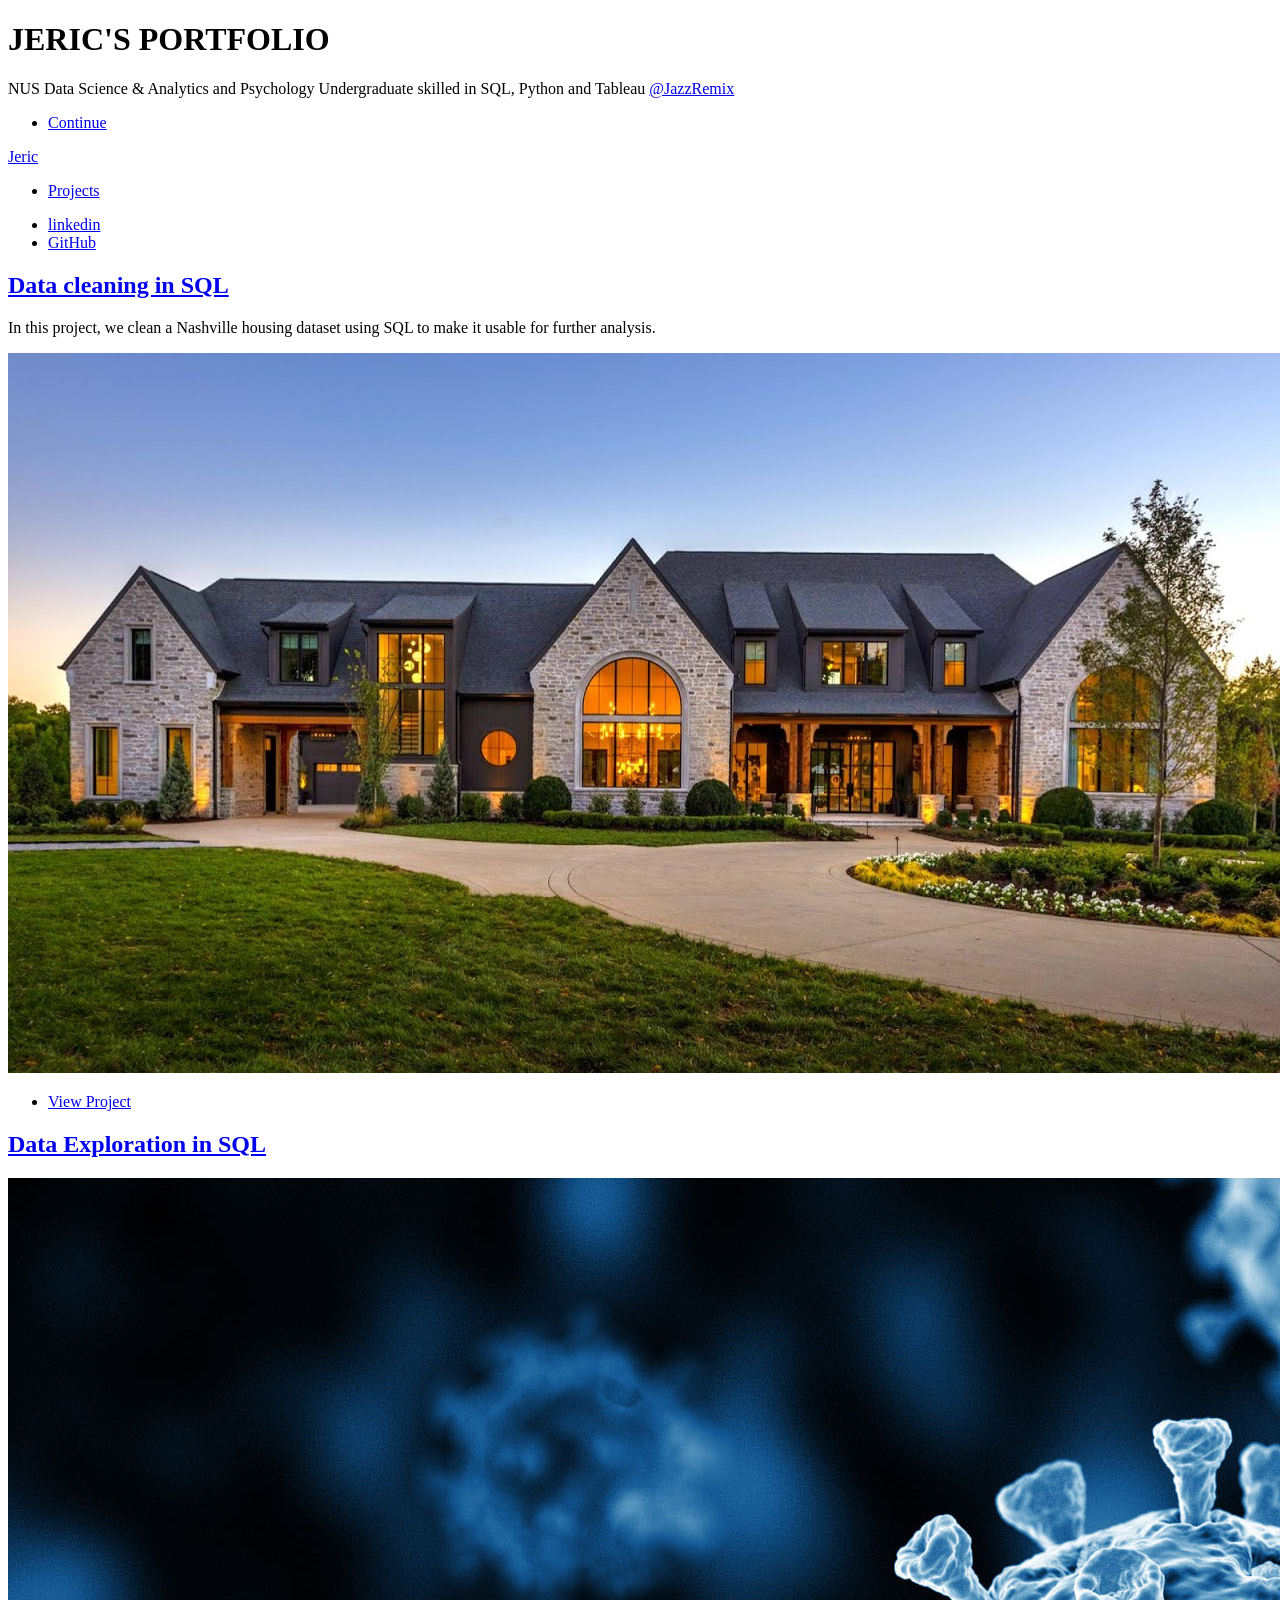
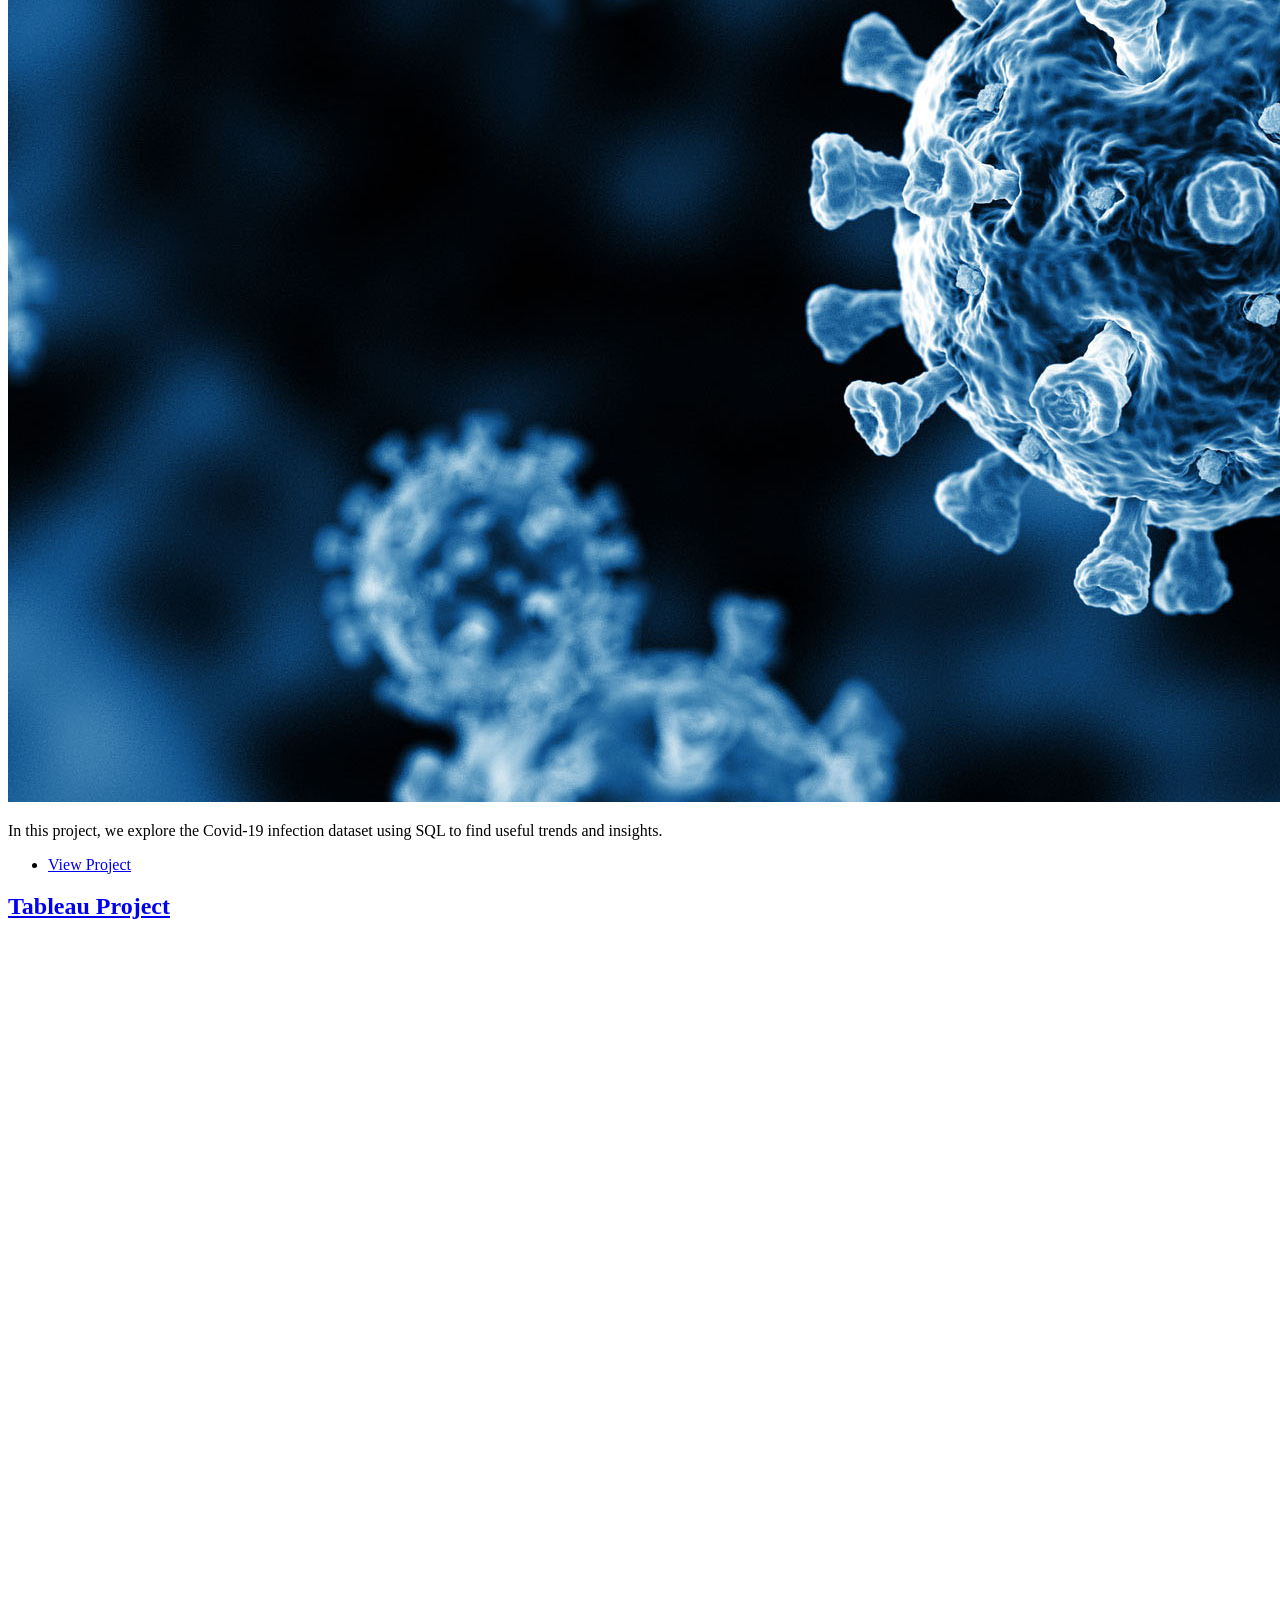
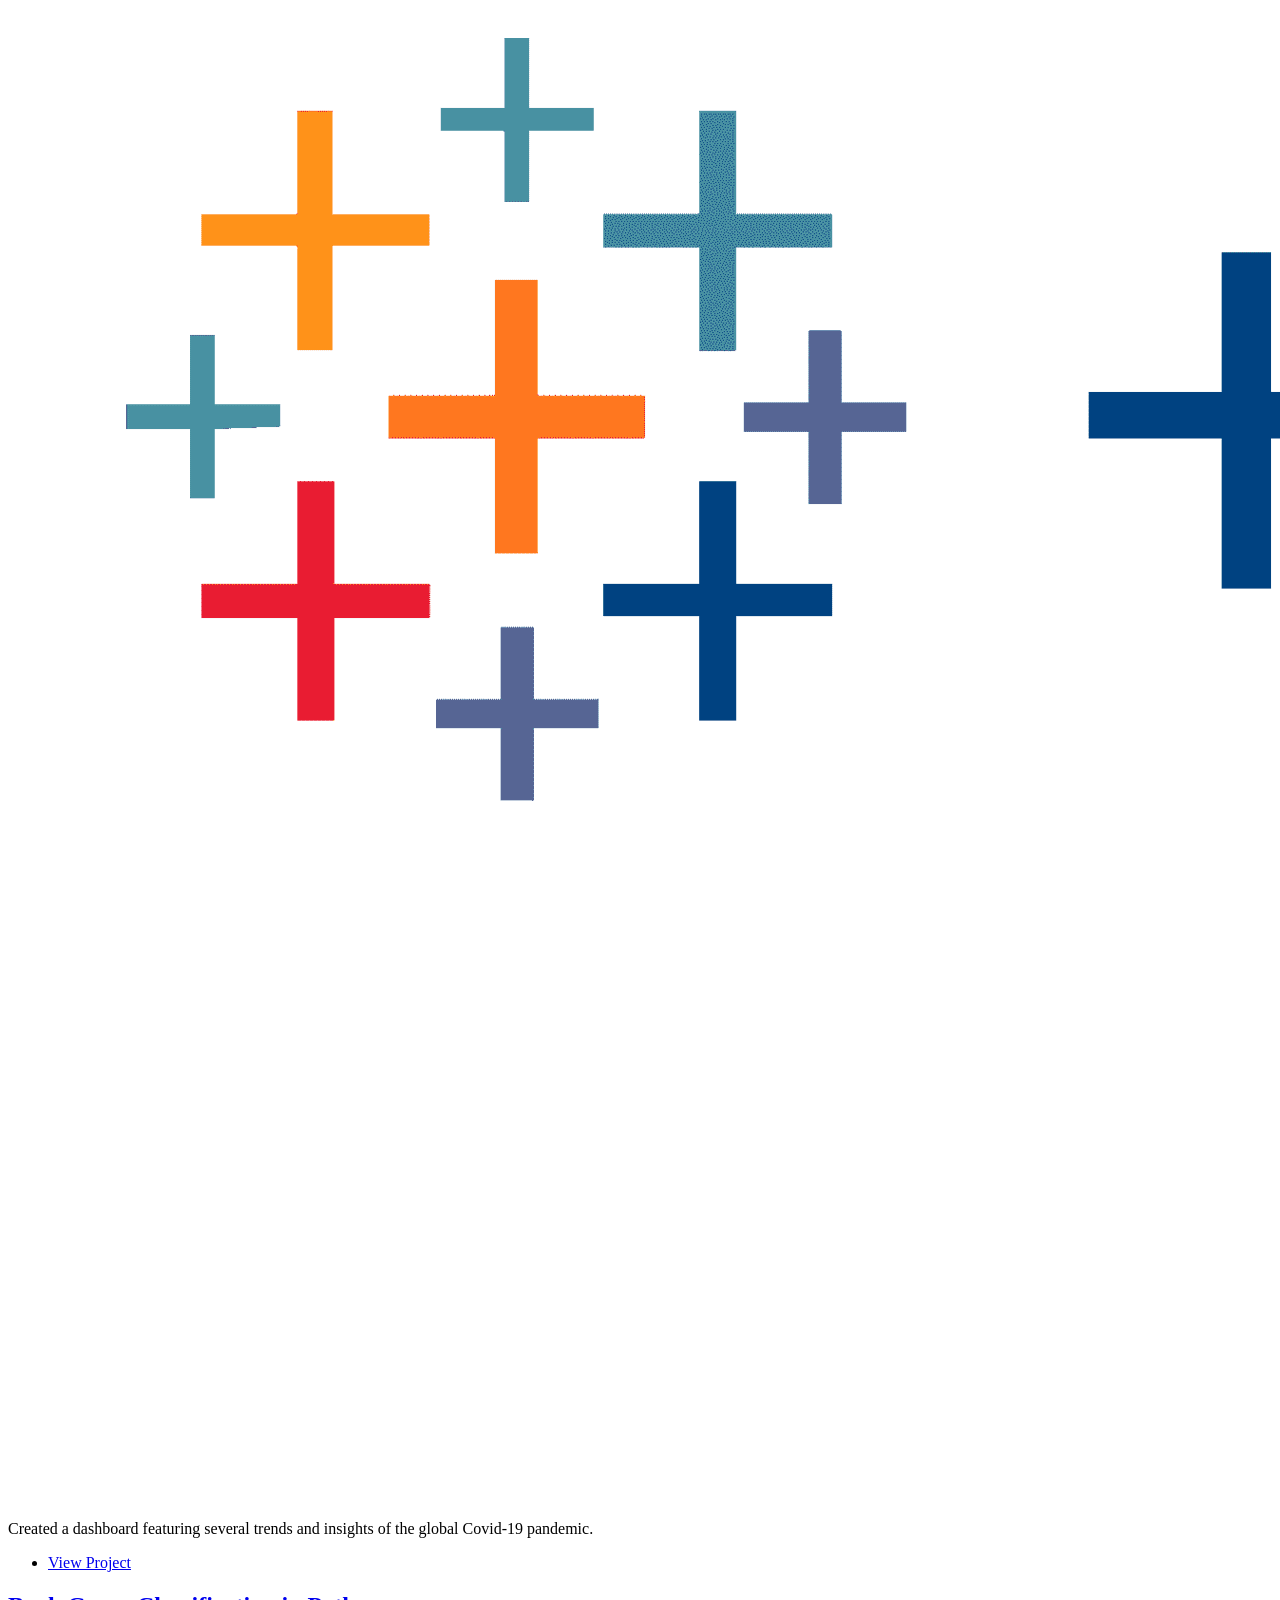
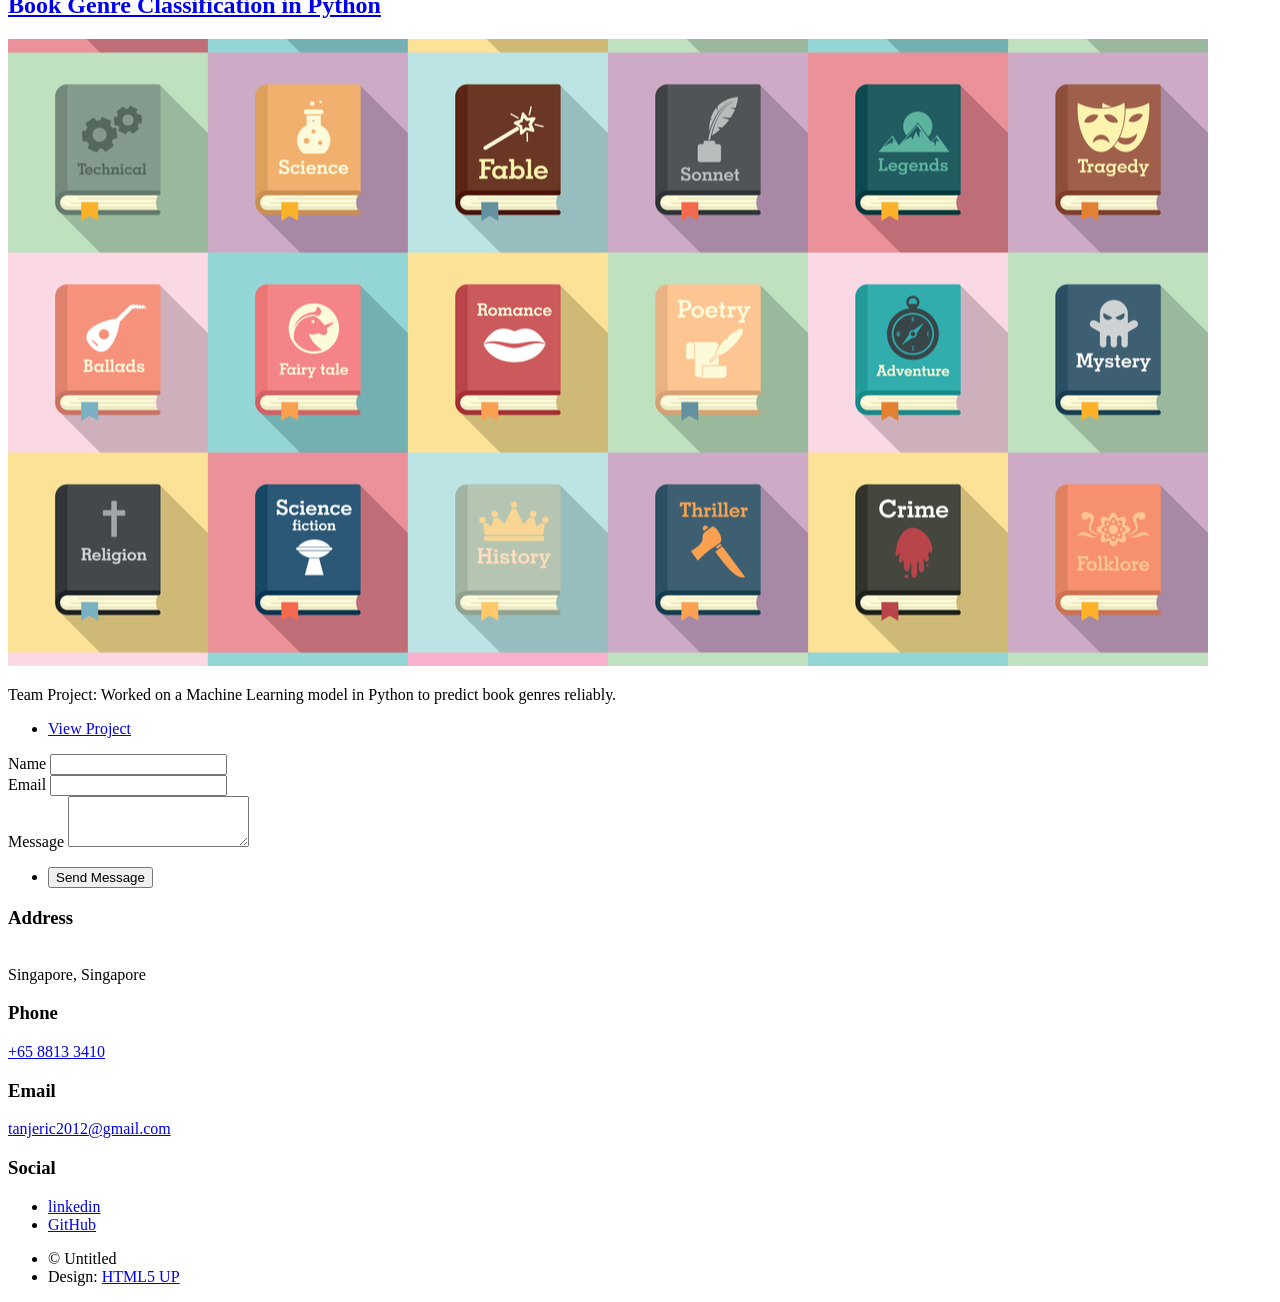
==== index.html @ c3a5e0f1 "Add files via upload" ====
<!DOCTYPE HTML>
<!--
	Massively by HTML5 UP
	html5up.net | @ajlkn
	Free for personal and commercial use under the CCA 3.0 license (html5up.net/license)
-->
<html>
	<head>
		<title>Jeric's Portfolio</title>
		<meta charset="utf-8" />
		<meta name="viewport" content="width=device-width, initial-scale=1, user-scalable=no" />
		<link rel="stylesheet" href="assets/css/main.css" />
		<noscript><link rel="stylesheet" href="assets/css/noscript.css" /></noscript>
	</head>
	<body class="is-preload">

		<!-- Wrapper -->
			<div id="wrapper" class="fade-in">

				<!-- Intro -->
					<div id="intro">
						<h1>JERIC'S PORTFOLIO<br />
						</h1>
						<p>NUS Data Science & Analytics and Psychology Undergraduate skilled in SQL, Python and Tableau
						<a href="https://github.com/JazzRemix" target="_blank">@JazzRemix</a>	
						</p>
						<ul class="actions">
							<li><a href="#header" class="button icon solid solo fa-arrow-down scrolly">Continue</a></li>
						</ul>
					</div>

				<!-- Header -->
					<header id="header">
						<a href="index.html" class="logo">Jeric</a>
					</header>

				<!-- Nav -->
					<nav id="nav">
						<ul class="links">
							<li class="active"><a href="index.html">Projects</a></li>
							
						</ul>
						<ul class="icons">
							<li><a href="https://www.linkedin.com/in/je-ric-tan-8a2b65351/" class="icon brands alt fa-linkedin" target="_blank"><span class="label">linkedin</span></a></li>
							<li><a href="https://github.com/JazzRemix" class="icon brands alt fa-github" target="_blank"><span class="label">GitHub</span></a></li>
						</ul>
					</nav>

				<!-- Main -->
					<div id="main">

						<!-- Featured Post -->
							<article class="post featured">
								<header class="major">
									<h2><a href="https://github.com/JazzRemix/Nashville-Housing-SQL/blob/main/NashvilleHousingSQL.sql" target="_blank">Data cleaning in SQL<br />
									</a></h2>
									<p>In this project, we clean a Nashville housing dataset using SQL to make it usable for further analysis.</p>
								</header>
								<a href="https://github.com/JazzRemix/Nashville-Housing-SQL/blob/main/NashvilleHousingSQL.sql" class="image main" target="_blank"><img src="images/housing.jpg" alt="" /></a>
								<ul class="actions special">
									<li><a href="https://github.com/JazzRemix/Nashville-Housing-SQL/blob/main/NashvilleHousingSQL.sql" class="button large" target="_blank">View Project</a></li>
								</ul>
							</article>

						<!-- Posts -->
							<section class="posts">
								<article>
									<header>
										<h2><a href="https://github.com/JazzRemix/Covid-SQL-Project/blob/main/CovidSQL.sql" target="_blank">Data Exploration in SQL<br />
										</a></h2>
									</header>
									<a href="https://github.com/JazzRemix/Covid-SQL-Project/blob/main/CovidSQL.sql" class="image fit" target="_blank"><img src="images/covid.jpeg" alt="" /></a>
									<p>In this project, we explore the Covid-19 infection dataset using SQL to find useful trends and insights.</p>
									<ul class="actions special">
										<li><a href="https://github.com/JazzRemix/Covid-SQL-Project/blob/main/CovidSQL.sql" class="button" target="_blank">View Project</a></li>
									</ul>
								</article>
								<article>
									<header>
										<h2><a href="https://public.tableau.com/app/profile/jeric.tan/viz/CovidDashboard_17657101983980/Dashboard1?publish=yes" target="_blank">Tableau Project<br />
										</a></h2>
									</header>
									<a href="https://public.tableau.com/app/profile/jeric.tan/viz/CovidDashboard_17657101983980/Dashboard1?publish=yes" class="image fit" target="_blank"><img src="images/tableau.png" alt="" /></a>
									<p>Created a dashboard featuring several trends and insights of the global Covid-19 pandemic.</p>
									<ul class="actions special">
										<li><a href="https://public.tableau.com/app/profile/jeric.tan/viz/CovidDashboard_17657101983980/Dashboard1?publish=yes" class="button" target="_blank">View Project</a></li>
									</ul>
								</article>
								<article>
									<header>
										<h2><a href="https://github.com/JazzRemix/Book-Genre-Classification" target="_blank">Book Genre Classification in Python<br />
										</a></h2>
									</header>
									<a href="https://github.com/JazzRemix/Book-Genre-Classification" class="image fit" target="_blank"><img src="images/book genres.png" alt="" /></a>
									<p>Team Project: Worked on a Machine Learning model in Python to predict book genres reliably.</p>
									<ul class="actions special">
										<li><a href="https://github.com/JazzRemix/Book-Genre-Classification" class="button" target="_blank">View Project</a></li>
									</ul>
								</article>

					</div>

				<!-- Footer -->
					<footer id="footer">
						<section>
							<form method="post" action="#">
								<div class="fields">
									<div class="field">
										<label for="name">Name</label>
										<input type="text" name="name" id="name" />
									</div>
									<div class="field">
										<label for="email">Email</label>
										<input type="text" name="email" id="email" />
									</div>
									<div class="field">
										<label for="message">Message</label>
										<textarea name="message" id="message" rows="3"></textarea>
									</div>
								</div>
								<ul class="actions">
									<li><input type="submit" value="Send Message" /></li>
								</ul>
							</form>
						</section>
						<section class="split contact">
							<section class="alt">
								<h3>Address</h3>
								<p><br />
								Singapore, Singapore</p>
							</section>
							<section>
								<h3>Phone</h3>
								<p><a href="#">+65 8813 3410</a></p>
							</section>
							<section>
								<h3>Email</h3>
								<p><a href="#">tanjeric2012@gmail.com</a></p>
							</section>
							<section>
								<h3>Social</h3>
								<ul class="icons alt">
									<li><a href="https://www.linkedin.com/in/je-ric-tan-8a2b65351/" class="icon brands alt fa-linkedin" target="_blank"><span class="label">linkedin</span></a></li>
									<li><a href="https://github.com/JazzRemix" class="icon brands alt fa-github" target="_blank"><span class="label">GitHub</span></a></li>
								</ul>
							</section>
						</section>
					</footer>

				<!-- Copyright -->
					<div id="copyright">
						<ul><li>&copy; Untitled</li><li>Design: <a href="https://html5up.net">HTML5 UP</a></li></ul>
					</div>

			</div>

		<!-- Scripts -->
			<script src="assets/js/jquery.min.js"></script>
			<script src="assets/js/jquery.scrollex.min.js"></script>
			<script src="assets/js/jquery.scrolly.min.js"></script>
			<script src="assets/js/browser.min.js"></script>
			<script src="assets/js/breakpoints.min.js"></script>
			<script src="assets/js/util.js"></script>
			<script src="assets/js/main.js"></script>

	</body>
</html>
---- assets/css/main.css ----
@import url(fontawesome-all.min.css);
@import url("https://fonts.googleapis.com/css?family=Merriweather:300,700,300italic,700italic|Source+Sans+Pro:900");

/*
	Massively by HTML5 UP
	html5up.net | @ajlkn
	Free for personal and commercial use under the CCA 3.0 license (html5up.net/license)
*/

html, body, div, span, applet, object,
iframe, h1, h2, h3, h4, h5, h6, p, blockquote,
pre, a, abbr, acronym, address, big, cite,
code, del, dfn, em, img, ins, kbd, q, s, samp,
small, strike, strong, sub, sup, tt, var, b,
u, i, center, dl, dt, dd, ol, ul, li, fieldset,
form, label, legend, table, caption, tbody,
tfoot, thead, tr, th, td, article, aside,
canvas, details, embed, figure, figcaption,
footer, header, hgroup, menu, nav, output, ruby,
section, summary, time, mark, audio, video {
	margin: 0;
	padding: 0;
	border: 0;
	font-size: 100%;
	font: inherit;
	vertical-align: baseline;}

article, aside, details, figcaption, figure,
footer, header, hgroup, menu, nav, section {
	display: block;}

body {
	line-height: 1;
}

ol, ul {
	list-style: none;
}

blockquote, q {
	quotes: none;
}

	blockquote:before, blockquote:after, q:before, q:after {
		content: '';
		content: none;
	}

table {
	border-collapse: collapse;
	border-spacing: 0;
}

body {
	-webkit-text-size-adjust: none;
}

mark {
	background-color: transparent;
	color: inherit;
}

input::-moz-focus-inner {
	border: 0;
	padding: 0;
}

input, select, textarea {
	-moz-appearance: none;
	-webkit-appearance: none;
	-ms-appearance: none;
	appearance: none;
}

/* Basic */

	@-ms-viewport {
		width: device-width;
	}

	body {
		-ms-overflow-style: scrollbar;
	}

	@media screen and (max-width: 480px) {

		html, body {
			min-width: 320px;
		}

	}

	html {
		box-sizing: border-box;
	}

	*, *:before, *:after {
		box-sizing: inherit;
	}

	body {
		background-color: #1e252d;
	}

		body.is-preload *, body.is-preload *:before, body.is-preload *:after {
			-moz-animation: none !important;
			-webkit-animation: none !important;
			-ms-animation: none !important;
			animation: none !important;
			-moz-transition: none !important;
			-webkit-transition: none !important;
			-ms-transition: none !important;
			transition: none !important;
		}

/* Type */

	html {
		font-size: 16pt;
	}

		@media screen and (max-width: 1680px) {

			html {
				font-size: 12pt;
			}

		}

		@media screen and (max-width: 1280px) {

			html {
				font-size: 11pt;
			}

		}

		@media screen and (max-width: 360px) {

			html {
				font-size: 10pt;
			}

		}

	body {
		color: #212931;
	}

	body, input, select, textarea {
		font-family: "Merriweather", Georgia, serif;
		font-weight: 300;
		font-size: 1rem;
		line-height: 2.375;
	}

	a {
		-moz-transition: color 0.2s ease-in-out, background-color 0.2s ease-in-out, border-color 0.2s ease-in-out, box-shadow 0.2s ease-in-out;
		-webkit-transition: color 0.2s ease-in-out, background-color 0.2s ease-in-out, border-color 0.2s ease-in-out, box-shadow 0.2s ease-in-out;
		-ms-transition: color 0.2s ease-in-out, background-color 0.2s ease-in-out, border-color 0.2s ease-in-out, box-shadow 0.2s ease-in-out;
		transition: color 0.2s ease-in-out, background-color 0.2s ease-in-out, border-color 0.2s ease-in-out, box-shadow 0.2s ease-in-out;
		border-bottom: dotted 1px;
		text-decoration: none;
	}

		a:hover {
			border-bottom-color: transparent;
		}

	strong, b {
		font-weight: 600;
	}

	em, i {
		font-style: italic;
	}

	p {
		text-align: justify;
		margin: 0 0 2rem 0;
	}

	h1, h2, h3, h4, h5, h6 {
		font-family: "Source Sans Pro", Helvetica, sans-serif;
		font-weight: 900;
		line-height: 1.5;
		letter-spacing: 0.075em;
		text-transform: uppercase;
		margin: 0 0 1rem 0;
	}

		h1 a, h2 a, h3 a, h4 a, h5 a, h6 a {
			border-bottom: 0;
			color: inherit;
			text-decoration: none;
		}

	h1 {
		font-size: 4rem;
		line-height: 1.1;
		margin: 0 0 2rem 0;
	}

	h2 {
		font-size: 1.75rem;
		line-height: 1.3;
		margin: 0 0 1.5rem 0;
	}

	h3 {
		font-size: 1.25rem;
		margin: 0 0 1.5rem 0;
	}

	h4 {
		font-size: 1rem;
	}

	h5 {
		font-size: 0.9rem;
	}

	h6 {
		font-size: 0.8rem;
	}

	sub {
		font-size: 0.8rem;
		position: relative;
		top: 0.5rem;
	}

	sup {
		font-size: 0.8rem;
		position: relative;
		top: -0.5rem;
	}

	blockquote {
		border-left: solid 4px;
		font-style: italic;
		margin: 0 0 2rem 0;
		padding: 0.5rem 0 0.5rem 2rem;
	}

	code {
		border: solid 2px;
		font-family: "Courier New", monospace;
		font-size: 0.9rem;
		margin: 0 0.25rem;
		padding: 0.25rem 0.65rem;
	}

	pre {
		-webkit-overflow-scrolling: touch;
		font-family: "Courier New", monospace;
		font-size: 0.9rem;
		margin: 0 0 2rem 0;
	}

		pre code {
			display: block;
			line-height: 1.75;
			padding: 1rem 1.5rem;
			overflow-x: auto;
		}

	hr {
		border: 0;
		border-bottom: solid 2px;
		margin: 3rem 0;
	}

		hr.major {
			margin: 5rem 0;
		}

	.align-left {
		text-align: left;
	}

	.align-center {
		text-align: center;
	}

	.align-right {
		text-align: right;
	}

	input, select, textarea {
		color: #212931;
	}

	a {
		color: #212931;
		border-bottom-color: rgba(33, 41, 49, 0.5);
	}

		a:hover {
			border-bottom-color: transparent;
			color: #18bfef !important;
		}

	strong, b {
		color: #212931;
	}

	h1, h2, h3, h4, h5, h6 {
		color: #212931;
	}

	blockquote {
		border-left-color: #eeeeee;
	}

	code {
		background: rgba(220, 220, 220, 0.25);
		border-color: #eeeeee;
	}

	hr {
		border-bottom-color: #eeeeee;
	}

/* Row */

	.row {
		display: flex;
		flex-wrap: wrap;
		box-sizing: border-box;
		align-items: stretch;
	}

		.row > * {
			box-sizing: border-box;
		}

		.row.gtr-uniform > * > :last-child {
			margin-bottom: 0;
		}

		.row.aln-left {
			justify-content: flex-start;
		}

		.row.aln-center {
			justify-content: center;
		}

		.row.aln-right {
			justify-content: flex-end;
		}

		.row.aln-top {
			align-items: flex-start;
		}

		.row.aln-middle {
			align-items: center;
		}

		.row.aln-bottom {
			align-items: flex-end;
		}

		.row > .imp {
			order: -1;
		}

		.row > .col-1 {
			width: 8.33333%;
		}

		.row > .off-1 {
			margin-left: 8.33333%;
		}

		.row > .col-2 {
			width: 16.66667%;
		}

		.row > .off-2 {
			margin-left: 16.66667%;
		}

		.row > .col-3 {
			width: 25%;
		}

		.row > .off-3 {
			margin-left: 25%;
		}

		.row > .col-4 {
			width: 33.33333%;
		}

		.row > .off-4 {
			margin-left: 33.33333%;
		}

		.row > .col-5 {
			width: 41.66667%;
		}

		.row > .off-5 {
			margin-left: 41.66667%;
		}

		.row > .col-6 {
			width: 50%;
		}

		.row > .off-6 {
			margin-left: 50%;
		}

		.row > .col-7 {
			width: 58.33333%;
		}

		.row > .off-7 {
			margin-left: 58.33333%;
		}

		.row > .col-8 {
			width: 66.66667%;
		}

		.row > .off-8 {
			margin-left: 66.66667%;
		}

		.row > .col-9 {
			width: 75%;
		}

		.row > .off-9 {
			margin-left: 75%;
		}

		.row > .col-10 {
			width: 83.33333%;
		}

		.row > .off-10 {
			margin-left: 83.33333%;
		}

		.row > .col-11 {
			width: 91.66667%;
		}

		.row > .off-11 {
			margin-left: 91.66667%;
		}

		.row > .col-12 {
			width: 100%;
		}

		.row > .off-12 {
			margin-left: 100%;
		}

		.row.gtr-0 {
			margin-top: 0;
			margin-left: 0rem;
		}

			.row.gtr-0 > * {
				padding: 0 0 0 0rem;
			}

			.row.gtr-0.gtr-uniform {
				margin-top: 0rem;
			}

				.row.gtr-0.gtr-uniform > * {
					padding-top: 0rem;
				}

		.row.gtr-25 {
			margin-top: 0;
			margin-left: -0.375rem;
		}

			.row.gtr-25 > * {
				padding: 0 0 0 0.375rem;
			}

			.row.gtr-25.gtr-uniform {
				margin-top: -0.375rem;
			}

				.row.gtr-25.gtr-uniform > * {
					padding-top: 0.375rem;
				}

		.row.gtr-50 {
			margin-top: 0;
			margin-left: -0.75rem;
		}

			.row.gtr-50 > * {
				padding: 0 0 0 0.75rem;
			}

			.row.gtr-50.gtr-uniform {
				margin-top: -0.75rem;
			}

				.row.gtr-50.gtr-uniform > * {
					padding-top: 0.75rem;
				}

		.row {
			margin-top: 0;
			margin-left: -1.5rem;
		}

			.row > * {
				padding: 0 0 0 1.5rem;
			}

			.row.gtr-uniform {
				margin-top: -1.5rem;
			}

				.row.gtr-uniform > * {
					padding-top: 1.5rem;
				}

		.row.gtr-150 {
			margin-top: 0;
			margin-left: -2.25rem;
		}

			.row.gtr-150 > * {
				padding: 0 0 0 2.25rem;
			}

			.row.gtr-150.gtr-uniform {
				margin-top: -2.25rem;
			}

				.row.gtr-150.gtr-uniform > * {
					padding-top: 2.25rem;
				}

		.row.gtr-200 {
			margin-top: 0;
			margin-left: -3rem;
		}

			.row.gtr-200 > * {
				padding: 0 0 0 3rem;
			}

			.row.gtr-200.gtr-uniform {
				margin-top: -3rem;
			}

				.row.gtr-200.gtr-uniform > * {
					padding-top: 3rem;
				}

		@media screen and (max-width: 1680px) {

			.row {
				display: flex;
				flex-wrap: wrap;
				box-sizing: border-box;
				align-items: stretch;
			}

				.row > * {
					box-sizing: border-box;
				}

				.row.gtr-uniform > * > :last-child {
					margin-bottom: 0;
				}

				.row.aln-left {
					justify-content: flex-start;
				}

				.row.aln-center {
					justify-content: center;
				}

				.row.aln-right {
					justify-content: flex-end;
				}

				.row.aln-top {
					align-items: flex-start;
				}

				.row.aln-middle {
					align-items: center;
				}

				.row.aln-bottom {
					align-items: flex-end;
				}

				.row > .imp-xlarge {
					order: -1;
				}

				.row > .col-1-xlarge {
					width: 8.33333%;
				}

				.row > .off-1-xlarge {
					margin-left: 8.33333%;
				}

				.row > .col-2-xlarge {
					width: 16.66667%;
				}

				.row > .off-2-xlarge {
					margin-left: 16.66667%;
				}

				.row > .col-3-xlarge {
					width: 25%;
				}

				.row > .off-3-xlarge {
					margin-left: 25%;
				}

				.row > .col-4-xlarge {
					width: 33.33333%;
				}

				.row > .off-4-xlarge {
					margin-left: 33.33333%;
				}

				.row > .col-5-xlarge {
					width: 41.66667%;
				}

				.row > .off-5-xlarge {
					margin-left: 41.66667%;
				}

				.row > .col-6-xlarge {
					width: 50%;
				}

				.row > .off-6-xlarge {
					margin-left: 50%;
				}

				.row > .col-7-xlarge {
					width: 58.33333%;
				}

				.row > .off-7-xlarge {
					margin-left: 58.33333%;
				}

				.row > .col-8-xlarge {
					width: 66.66667%;
				}

				.row > .off-8-xlarge {
					margin-left: 66.66667%;
				}

				.row > .col-9-xlarge {
					width: 75%;
				}

				.row > .off-9-xlarge {
					margin-left: 75%;
				}

				.row > .col-10-xlarge {
					width: 83.33333%;
				}

				.row > .off-10-xlarge {
					margin-left: 83.33333%;
				}

				.row > .col-11-xlarge {
					width: 91.66667%;
				}

				.row > .off-11-xlarge {
					margin-left: 91.66667%;
				}

				.row > .col-12-xlarge {
					width: 100%;
				}

				.row > .off-12-xlarge {
					margin-left: 100%;
				}

				.row.gtr-0 {
					margin-top: 0;
					margin-left: 0rem;
				}

					.row.gtr-0 > * {
						padding: 0 0 0 0rem;
					}

					.row.gtr-0.gtr-uniform {
						margin-top: 0rem;
					}

						.row.gtr-0.gtr-uniform > * {
							padding-top: 0rem;
						}

				.row.gtr-25 {
					margin-top: 0;
					margin-left: -0.375rem;
				}

					.row.gtr-25 > * {
						padding: 0 0 0 0.375rem;
					}

					.row.gtr-25.gtr-uniform {
						margin-top: -0.375rem;
					}

						.row.gtr-25.gtr-uniform > * {
							padding-top: 0.375rem;
						}

				.row.gtr-50 {
					margin-top: 0;
					margin-left: -0.75rem;
				}

					.row.gtr-50 > * {
						padding: 0 0 0 0.75rem;
					}

					.row.gtr-50.gtr-uniform {
						margin-top: -0.75rem;
					}

						.row.gtr-50.gtr-uniform > * {
							padding-top: 0.75rem;
						}

				.row {
					margin-top: 0;
					margin-left: -1.5rem;
				}

					.row > * {
						padding: 0 0 0 1.5rem;
					}

					.row.gtr-uniform {
						margin-top: -1.5rem;
					}

						.row.gtr-uniform > * {
							padding-top: 1.5rem;
						}

				.row.gtr-150 {
					margin-top: 0;
					margin-left: -2.25rem;
				}

					.row.gtr-150 > * {
						padding: 0 0 0 2.25rem;
					}

					.row.gtr-150.gtr-uniform {
						margin-top: -2.25rem;
					}

						.row.gtr-150.gtr-uniform > * {
							padding-top: 2.25rem;
						}

				.row.gtr-200 {
					margin-top: 0;
					margin-left: -3rem;
				}

					.row.gtr-200 > * {
						padding: 0 0 0 3rem;
					}

					.row.gtr-200.gtr-uniform {
						margin-top: -3rem;
					}

						.row.gtr-200.gtr-uniform > * {
							padding-top: 3rem;
						}

		}

		@media screen and (max-width: 1280px) {

			.row {
				display: flex;
				flex-wrap: wrap;
				box-sizing: border-box;
				align-items: stretch;
			}

				.row > * {
					box-sizing: border-box;
				}

				.row.gtr-uniform > * > :last-child {
					margin-bottom: 0;
				}

				.row.aln-left {
					justify-content: flex-start;
				}

				.row.aln-center {
					justify-content: center;
				}

				.row.aln-right {
					justify-content: flex-end;
				}

				.row.aln-top {
					align-items: flex-start;
				}

				.row.aln-middle {
					align-items: center;
				}

				.row.aln-bottom {
					align-items: flex-end;
				}

				.row > .imp-large {
					order: -1;
				}

				.row > .col-1-large {
					width: 8.33333%;
				}

				.row > .off-1-large {
					margin-left: 8.33333%;
				}

				.row > .col-2-large {
					width: 16.66667%;
				}

				.row > .off-2-large {
					margin-left: 16.66667%;
				}

				.row > .col-3-large {
					width: 25%;
				}

				.row > .off-3-large {
					margin-left: 25%;
				}

				.row > .col-4-large {
					width: 33.33333%;
				}

				.row > .off-4-large {
					margin-left: 33.33333%;
				}

				.row > .col-5-large {
					width: 41.66667%;
				}

				.row > .off-5-large {
					margin-left: 41.66667%;
				}

				.row > .col-6-large {
					width: 50%;
				}

				.row > .off-6-large {
					margin-left: 50%;
				}

				.row > .col-7-large {
					width: 58.33333%;
				}

				.row > .off-7-large {
					margin-left: 58.33333%;
				}

				.row > .col-8-large {
					width: 66.66667%;
				}

				.row > .off-8-large {
					margin-left: 66.66667%;
				}

				.row > .col-9-large {
					width: 75%;
				}

				.row > .off-9-large {
					margin-left: 75%;
				}

				.row > .col-10-large {
					width: 83.33333%;
				}

				.row > .off-10-large {
					margin-left: 83.33333%;
				}

				.row > .col-11-large {
					width: 91.66667%;
				}

				.row > .off-11-large {
					margin-left: 91.66667%;
				}

				.row > .col-12-large {
					width: 100%;
				}

				.row > .off-12-large {
					margin-left: 100%;
				}

				.row.gtr-0 {
					margin-top: 0;
					margin-left: 0rem;
				}

					.row.gtr-0 > * {
						padding: 0 0 0 0rem;
					}

					.row.gtr-0.gtr-uniform {
						margin-top: 0rem;
					}

						.row.gtr-0.gtr-uniform > * {
							padding-top: 0rem;
						}

				.row.gtr-25 {
					margin-top: 0;
					margin-left: -0.375rem;
				}

					.row.gtr-25 > * {
						padding: 0 0 0 0.375rem;
					}

					.row.gtr-25.gtr-uniform {
						margin-top: -0.375rem;
					}

						.row.gtr-25.gtr-uniform > * {
							padding-top: 0.375rem;
						}

				.row.gtr-50 {
					margin-top: 0;
					margin-left: -0.75rem;
				}

					.row.gtr-50 > * {
						padding: 0 0 0 0.75rem;
					}

					.row.gtr-50.gtr-uniform {
						margin-top: -0.75rem;
					}

						.row.gtr-50.gtr-uniform > * {
							padding-top: 0.75rem;
						}

				.row {
					margin-top: 0;
					margin-left: -1.5rem;
				}

					.row > * {
						padding: 0 0 0 1.5rem;
					}

					.row.gtr-uniform {
						margin-top: -1.5rem;
					}

						.row.gtr-uniform > * {
							padding-top: 1.5rem;
						}

				.row.gtr-150 {
					margin-top: 0;
					margin-left: -2.25rem;
				}

					.row.gtr-150 > * {
						padding: 0 0 0 2.25rem;
					}

					.row.gtr-150.gtr-uniform {
						margin-top: -2.25rem;
					}

						.row.gtr-150.gtr-uniform > * {
							padding-top: 2.25rem;
						}

				.row.gtr-200 {
					margin-top: 0;
					margin-left: -3rem;
				}

					.row.gtr-200 > * {
						padding: 0 0 0 3rem;
					}

					.row.gtr-200.gtr-uniform {
						margin-top: -3rem;
					}

						.row.gtr-200.gtr-uniform > * {
							padding-top: 3rem;
						}

		}

		@media screen and (max-width: 980px) {

			.row {
				display: flex;
				flex-wrap: wrap;
				box-sizing: border-box;
				align-items: stretch;
			}

				.row > * {
					box-sizing: border-box;
				}

				.row.gtr-uniform > * > :last-child {
					margin-bottom: 0;
				}

				.row.aln-left {
					justify-content: flex-start;
				}

				.row.aln-center {
					justify-content: center;
				}

				.row.aln-right {
					justify-content: flex-end;
				}

				.row.aln-top {
					align-items: flex-start;
				}

				.row.aln-middle {
					align-items: center;
				}

				.row.aln-bottom {
					align-items: flex-end;
				}

				.row > .imp-medium {
					order: -1;
				}

				.row > .col-1-medium {
					width: 8.33333%;
				}

				.row > .off-1-medium {
					margin-left: 8.33333%;
				}

				.row > .col-2-medium {
					width: 16.66667%;
				}

				.row > .off-2-medium {
					margin-left: 16.66667%;
				}

				.row > .col-3-medium {
					width: 25%;
				}

				.row > .off-3-medium {
					margin-left: 25%;
				}

				.row > .col-4-medium {
					width: 33.33333%;
				}

				.row > .off-4-medium {
					margin-left: 33.33333%;
				}

				.row > .col-5-medium {
					width: 41.66667%;
				}

				.row > .off-5-medium {
					margin-left: 41.66667%;
				}

				.row > .col-6-medium {
					width: 50%;
				}

				.row > .off-6-medium {
					margin-left: 50%;
				}

				.row > .col-7-medium {
					width: 58.33333%;
				}

				.row > .off-7-medium {
					margin-left: 58.33333%;
				}

				.row > .col-8-medium {
					width: 66.66667%;
				}

				.row > .off-8-medium {
					margin-left: 66.66667%;
				}

				.row > .col-9-medium {
					width: 75%;
				}

				.row > .off-9-medium {
					margin-left: 75%;
				}

				.row > .col-10-medium {
					width: 83.33333%;
				}

				.row > .off-10-medium {
					margin-left: 83.33333%;
				}

				.row > .col-11-medium {
					width: 91.66667%;
				}

				.row > .off-11-medium {
					margin-left: 91.66667%;
				}

				.row > .col-12-medium {
					width: 100%;
				}

				.row > .off-12-medium {
					margin-left: 100%;
				}

				.row.gtr-0 {
					margin-top: 0;
					margin-left: 0rem;
				}

					.row.gtr-0 > * {
						padding: 0 0 0 0rem;
					}

					.row.gtr-0.gtr-uniform {
						margin-top: 0rem;
					}

						.row.gtr-0.gtr-uniform > * {
							padding-top: 0rem;
						}

				.row.gtr-25 {
					margin-top: 0;
					margin-left: -0.375rem;
				}

					.row.gtr-25 > * {
						padding: 0 0 0 0.375rem;
					}

					.row.gtr-25.gtr-uniform {
						margin-top: -0.375rem;
					}

						.row.gtr-25.gtr-uniform > * {
							padding-top: 0.375rem;
						}

				.row.gtr-50 {
					margin-top: 0;
					margin-left: -0.75rem;
				}

					.row.gtr-50 > * {
						padding: 0 0 0 0.75rem;
					}

					.row.gtr-50.gtr-uniform {
						margin-top: -0.75rem;
					}

						.row.gtr-50.gtr-uniform > * {
							padding-top: 0.75rem;
						}

				.row {
					margin-top: 0;
					margin-left: -1.5rem;
				}

					.row > * {
						padding: 0 0 0 1.5rem;
					}

					.row.gtr-uniform {
						margin-top: -1.5rem;
					}

						.row.gtr-uniform > * {
							padding-top: 1.5rem;
						}

				.row.gtr-150 {
					margin-top: 0;
					margin-left: -2.25rem;
				}

					.row.gtr-150 > * {
						padding: 0 0 0 2.25rem;
					}

					.row.gtr-150.gtr-uniform {
						margin-top: -2.25rem;
					}

						.row.gtr-150.gtr-uniform > * {
							padding-top: 2.25rem;
						}

				.row.gtr-200 {
					margin-top: 0;
					margin-left: -3rem;
				}

					.row.gtr-200 > * {
						padding: 0 0 0 3rem;
					}

					.row.gtr-200.gtr-uniform {
						margin-top: -3rem;
					}

						.row.gtr-200.gtr-uniform > * {
							padding-top: 3rem;
						}

		}

		@media screen and (max-width: 736px) {

			.row {
				display: flex;
				flex-wrap: wrap;
				box-sizing: border-box;
				align-items: stretch;
			}

				.row > * {
					box-sizing: border-box;
				}

				.row.gtr-uniform > * > :last-child {
					margin-bottom: 0;
				}

				.row.aln-left {
					justify-content: flex-start;
				}

				.row.aln-center {
					justify-content: center;
				}

				.row.aln-right {
					justify-content: flex-end;
				}

				.row.aln-top {
					align-items: flex-start;
				}

				.row.aln-middle {
					align-items: center;
				}

				.row.aln-bottom {
					align-items: flex-end;
				}

				.row > .imp-small {
					order: -1;
				}

				.row > .col-1-small {
					width: 8.33333%;
				}

				.row > .off-1-small {
					margin-left: 8.33333%;
				}

				.row > .col-2-small {
					width: 16.66667%;
				}

				.row > .off-2-small {
					margin-left: 16.66667%;
				}

				.row > .col-3-small {
					width: 25%;
				}

				.row > .off-3-small {
					margin-left: 25%;
				}

				.row > .col-4-small {
					width: 33.33333%;
				}

				.row > .off-4-small {
					margin-left: 33.33333%;
				}

				.row > .col-5-small {
					width: 41.66667%;
				}

				.row > .off-5-small {
					margin-left: 41.66667%;
				}

				.row > .col-6-small {
					width: 50%;
				}

				.row > .off-6-small {
					margin-left: 50%;
				}

				.row > .col-7-small {
					width: 58.33333%;
				}

				.row > .off-7-small {
					margin-left: 58.33333%;
				}

				.row > .col-8-small {
					width: 66.66667%;
				}

				.row > .off-8-small {
					margin-left: 66.66667%;
				}

				.row > .col-9-small {
					width: 75%;
				}

				.row > .off-9-small {
					margin-left: 75%;
				}

				.row > .col-10-small {
					width: 83.33333%;
				}

				.row > .off-10-small {
					margin-left: 83.33333%;
				}

				.row > .col-11-small {
					width: 91.66667%;
				}

				.row > .off-11-small {
					margin-left: 91.66667%;
				}

				.row > .col-12-small {
					width: 100%;
				}

				.row > .off-12-small {
					margin-left: 100%;
				}

				.row.gtr-0 {
					margin-top: 0;
					margin-left: 0rem;
				}

					.row.gtr-0 > * {
						padding: 0 0 0 0rem;
					}

					.row.gtr-0.gtr-uniform {
						margin-top: 0rem;
					}

						.row.gtr-0.gtr-uniform > * {
							padding-top: 0rem;
						}

				.row.gtr-25 {
					margin-top: 0;
					margin-left: -0.375rem;
				}

					.row.gtr-25 > * {
						padding: 0 0 0 0.375rem;
					}

					.row.gtr-25.gtr-uniform {
						margin-top: -0.375rem;
					}

						.row.gtr-25.gtr-uniform > * {
							padding-top: 0.375rem;
						}

				.row.gtr-50 {
					margin-top: 0;
					margin-left: -0.75rem;
				}

					.row.gtr-50 > * {
						padding: 0 0 0 0.75rem;
					}

					.row.gtr-50.gtr-uniform {
						margin-top: -0.75rem;
					}

						.row.gtr-50.gtr-uniform > * {
							padding-top: 0.75rem;
						}

				.row {
					margin-top: 0;
					margin-left: -1.5rem;
				}

					.row > * {
						padding: 0 0 0 1.5rem;
					}

					.row.gtr-uniform {
						margin-top: -1.5rem;
					}

						.row.gtr-uniform > * {
							padding-top: 1.5rem;
						}

				.row.gtr-150 {
					margin-top: 0;
					margin-left: -2.25rem;
				}

					.row.gtr-150 > * {
						padding: 0 0 0 2.25rem;
					}

					.row.gtr-150.gtr-uniform {
						margin-top: -2.25rem;
					}

						.row.gtr-150.gtr-uniform > * {
							padding-top: 2.25rem;
						}

				.row.gtr-200 {
					margin-top: 0;
					margin-left: -3rem;
				}

					.row.gtr-200 > * {
						padding: 0 0 0 3rem;
					}

					.row.gtr-200.gtr-uniform {
						margin-top: -3rem;
					}

						.row.gtr-200.gtr-uniform > * {
							padding-top: 3rem;
						}

		}

		@media screen and (max-width: 480px) {

			.row {
				display: flex;
				flex-wrap: wrap;
				box-sizing: border-box;
				align-items: stretch;
			}

				.row > * {
					box-sizing: border-box;
				}

				.row.gtr-uniform > * > :last-child {
					margin-bottom: 0;
				}

				.row.aln-left {
					justify-content: flex-start;
				}

				.row.aln-center {
					justify-content: center;
				}

				.row.aln-right {
					justify-content: flex-end;
				}

				.row.aln-top {
					align-items: flex-start;
				}

				.row.aln-middle {
					align-items: center;
				}

				.row.aln-bottom {
					align-items: flex-end;
				}

				.row > .imp-xsmall {
					order: -1;
				}

				.row > .col-1-xsmall {
					width: 8.33333%;
				}

				.row > .off-1-xsmall {
					margin-left: 8.33333%;
				}

				.row > .col-2-xsmall {
					width: 16.66667%;
				}

				.row > .off-2-xsmall {
					margin-left: 16.66667%;
				}

				.row > .col-3-xsmall {
					width: 25%;
				}

				.row > .off-3-xsmall {
					margin-left: 25%;
				}

				.row > .col-4-xsmall {
					width: 33.33333%;
				}

				.row > .off-4-xsmall {
					margin-left: 33.33333%;
				}

				.row > .col-5-xsmall {
					width: 41.66667%;
				}

				.row > .off-5-xsmall {
					margin-left: 41.66667%;
				}

				.row > .col-6-xsmall {
					width: 50%;
				}

				.row > .off-6-xsmall {
					margin-left: 50%;
				}

				.row > .col-7-xsmall {
					width: 58.33333%;
				}

				.row > .off-7-xsmall {
					margin-left: 58.33333%;
				}

				.row > .col-8-xsmall {
					width: 66.66667%;
				}

				.row > .off-8-xsmall {
					margin-left: 66.66667%;
				}

				.row > .col-9-xsmall {
					width: 75%;
				}

				.row > .off-9-xsmall {
					margin-left: 75%;
				}

				.row > .col-10-xsmall {
					width: 83.33333%;
				}

				.row > .off-10-xsmall {
					margin-left: 83.33333%;
				}

				.row > .col-11-xsmall {
					width: 91.66667%;
				}

				.row > .off-11-xsmall {
					margin-left: 91.66667%;
				}

				.row > .col-12-xsmall {
					width: 100%;
				}

				.row > .off-12-xsmall {
					margin-left: 100%;
				}

				.row.gtr-0 {
					margin-top: 0;
					margin-left: 0rem;
				}

					.row.gtr-0 > * {
						padding: 0 0 0 0rem;
					}

					.row.gtr-0.gtr-uniform {
						margin-top: 0rem;
					}

						.row.gtr-0.gtr-uniform > * {
							padding-top: 0rem;
						}

				.row.gtr-25 {
					margin-top: 0;
					margin-left: -0.375rem;
				}

					.row.gtr-25 > * {
						padding: 0 0 0 0.375rem;
					}

					.row.gtr-25.gtr-uniform {
						margin-top: -0.375rem;
					}

						.row.gtr-25.gtr-uniform > * {
							padding-top: 0.375rem;
						}

				.row.gtr-50 {
					margin-top: 0;
					margin-left: -0.75rem;
				}

					.row.gtr-50 > * {
						padding: 0 0 0 0.75rem;
					}

					.row.gtr-50.gtr-uniform {
						margin-top: -0.75rem;
					}

						.row.gtr-50.gtr-uniform > * {
							padding-top: 0.75rem;
						}

				.row {
					margin-top: 0;
					margin-left: -1.5rem;
				}

					.row > * {
						padding: 0 0 0 1.5rem;
					}

					.row.gtr-uniform {
						margin-top: -1.5rem;
					}

						.row.gtr-uniform > * {
							padding-top: 1.5rem;
						}

				.row.gtr-150 {
					margin-top: 0;
					margin-left: -2.25rem;
				}

					.row.gtr-150 > * {
						padding: 0 0 0 2.25rem;
					}

					.row.gtr-150.gtr-uniform {
						margin-top: -2.25rem;
					}

						.row.gtr-150.gtr-uniform > * {
							padding-top: 2.25rem;
						}

				.row.gtr-200 {
					margin-top: 0;
					margin-left: -3rem;
				}

					.row.gtr-200 > * {
						padding: 0 0 0 3rem;
					}

					.row.gtr-200.gtr-uniform {
						margin-top: -3rem;
					}

						.row.gtr-200.gtr-uniform > * {
							padding-top: 3rem;
						}

		}

		@media screen and (max-width: 360px) {

			.row {
				display: flex;
				flex-wrap: wrap;
				box-sizing: border-box;
				align-items: stretch;
			}

				.row > * {
					box-sizing: border-box;
				}

				.row.gtr-uniform > * > :last-child {
					margin-bottom: 0;
				}

				.row.aln-left {
					justify-content: flex-start;
				}

				.row.aln-center {
					justify-content: center;
				}

				.row.aln-right {
					justify-content: flex-end;
				}

				.row.aln-top {
					align-items: flex-start;
				}

				.row.aln-middle {
					align-items: center;
				}

				.row.aln-bottom {
					align-items: flex-end;
				}

				.row > .imp-xxsmall {
					order: -1;
				}

				.row > .col-1-xxsmall {
					width: 8.33333%;
				}

				.row > .off-1-xxsmall {
					margin-left: 8.33333%;
				}

				.row > .col-2-xxsmall {
					width: 16.66667%;
				}

				.row > .off-2-xxsmall {
					margin-left: 16.66667%;
				}

				.row > .col-3-xxsmall {
					width: 25%;
				}

				.row > .off-3-xxsmall {
					margin-left: 25%;
				}

				.row > .col-4-xxsmall {
					width: 33.33333%;
				}

				.row > .off-4-xxsmall {
					margin-left: 33.33333%;
				}

				.row > .col-5-xxsmall {
					width: 41.66667%;
				}

				.row > .off-5-xxsmall {
					margin-left: 41.66667%;
				}

				.row > .col-6-xxsmall {
					width: 50%;
				}

				.row > .off-6-xxsmall {
					margin-left: 50%;
				}

				.row > .col-7-xxsmall {
					width: 58.33333%;
				}

				.row > .off-7-xxsmall {
					margin-left: 58.33333%;
				}

				.row > .col-8-xxsmall {
					width: 66.66667%;
				}

				.row > .off-8-xxsmall {
					margin-left: 66.66667%;
				}

				.row > .col-9-xxsmall {
					width: 75%;
				}

				.row > .off-9-xxsmall {
					margin-left: 75%;
				}

				.row > .col-10-xxsmall {
					width: 83.33333%;
				}

				.row > .off-10-xxsmall {
					margin-left: 83.33333%;
				}

				.row > .col-11-xxsmall {
					width: 91.66667%;
				}

				.row > .off-11-xxsmall {
					margin-left: 91.66667%;
				}

				.row > .col-12-xxsmall {
					width: 100%;
				}

				.row > .off-12-xxsmall {
					margin-left: 100%;
				}

				.row.gtr-0 {
					margin-top: 0;
					margin-left: 0rem;
				}

					.row.gtr-0 > * {
						padding: 0 0 0 0rem;
					}

					.row.gtr-0.gtr-uniform {
						margin-top: 0rem;
					}

						.row.gtr-0.gtr-uniform > * {
							padding-top: 0rem;
						}

				.row.gtr-25 {
					margin-top: 0;
					margin-left: -0.375rem;
				}

					.row.gtr-25 > * {
						padding: 0 0 0 0.375rem;
					}

					.row.gtr-25.gtr-uniform {
						margin-top: -0.375rem;
					}

						.row.gtr-25.gtr-uniform > * {
							padding-top: 0.375rem;
						}

				.row.gtr-50 {
					margin-top: 0;
					margin-left: -0.75rem;
				}

					.row.gtr-50 > * {
						padding: 0 0 0 0.75rem;
					}

					.row.gtr-50.gtr-uniform {
						margin-top: -0.75rem;
					}

						.row.gtr-50.gtr-uniform > * {
							padding-top: 0.75rem;
						}

				.row {
					margin-top: 0;
					margin-left: -1.5rem;
				}

					.row > * {
						padding: 0 0 0 1.5rem;
					}

					.row.gtr-uniform {
						margin-top: -1.5rem;
					}

						.row.gtr-uniform > * {
							padding-top: 1.5rem;
						}

				.row.gtr-150 {
					margin-top: 0;
					margin-left: -2.25rem;
				}

					.row.gtr-150 > * {
						padding: 0 0 0 2.25rem;
					}

					.row.gtr-150.gtr-uniform {
						margin-top: -2.25rem;
					}

						.row.gtr-150.gtr-uniform > * {
							padding-top: 2.25rem;
						}

				.row.gtr-200 {
					margin-top: 0;
					margin-left: -3rem;
				}

					.row.gtr-200 > * {
						padding: 0 0 0 3rem;
					}

					.row.gtr-200.gtr-uniform {
						margin-top: -3rem;
					}

						.row.gtr-200.gtr-uniform > * {
							padding-top: 3rem;
						}

		}

/* Box */

	.box {
		border: solid 2px;
		margin-bottom: 2rem;
		padding: 1.5rem;
	}

		.box > :last-child,
		.box > :last-child > :last-child,
		.box > :last-child > :last-child > :last-child {
			margin-bottom: 0;
		}

		.box.alt {
			border: 0;
			border-radius: 0;
			padding: 0;
		}

	.box {
		border-color: #eeeeee;
	}

/* Button */

	input[type="submit"],
	input[type="reset"],
	input[type="button"],
	button,
	.button {
		-moz-appearance: none;
		-webkit-appearance: none;
		-ms-appearance: none;
		appearance: none;
		-moz-transition: background-color 0.2s ease-in-out, box-shadow 0.2s ease-in-out, color 0.2s ease-in-out;
		-webkit-transition: background-color 0.2s ease-in-out, box-shadow 0.2s ease-in-out, color 0.2s ease-in-out;
		-ms-transition: background-color 0.2s ease-in-out, box-shadow 0.2s ease-in-out, color 0.2s ease-in-out;
		transition: background-color 0.2s ease-in-out, box-shadow 0.2s ease-in-out, color 0.2s ease-in-out;
		border: 0;
		border-radius: 0;
		cursor: pointer;
		display: inline-block;
		font-family: "Source Sans Pro", Helvetica, sans-serif;
		font-size: 0.8rem;
		font-weight: 900;
		letter-spacing: 0.075em;
		height: 3rem;
		line-height: 3rem;
		padding: 0 2rem;
		text-align: center;
		text-decoration: none;
		text-transform: uppercase;
		white-space: nowrap;
	}

		input[type="submit"].icon:before,
		input[type="reset"].icon:before,
		input[type="button"].icon:before,
		button.icon:before,
		.button.icon:before {
			margin-right: 0.5rem;
		}

		input[type="submit"].icon.solo,
		input[type="reset"].icon.solo,
		input[type="button"].icon.solo,
		button.icon.solo,
		.button.icon.solo {
			position: relative;
			width: 4rem;
			height: 4rem;
			line-height: 4rem;
			border-radius: 4rem;
			text-indent: 4rem;
			overflow: hidden;
			padding: 0;
			white-space: nowrap;
		}

			input[type="submit"].icon.solo:before,
			input[type="reset"].icon.solo:before,
			input[type="button"].icon.solo:before,
			button.icon.solo:before,
			.button.icon.solo:before {
				position: absolute;
				display: block;
				top: 0;
				left: 0;
				width: inherit;
				height: inherit;
				line-height: inherit;
				font-size: 1.25rem;
				margin-right: 0;
				text-align: center;
				text-indent: 0;
			}

		input[type="submit"].fit,
		input[type="reset"].fit,
		input[type="button"].fit,
		button.fit,
		.button.fit {
			width: 100%;
		}

		input[type="submit"].small,
		input[type="reset"].small,
		input[type="button"].small,
		button.small,
		.button.small {
			font-size: 0.7rem;
			height: 2.5rem;
			line-height: 2.5rem;
			padding: 0 1.5rem;
		}

		input[type="submit"].large,
		input[type="reset"].large,
		input[type="button"].large,
		button.large,
		.button.large {
			font-size: 0.9rem;
			height: 3.5rem;
			line-height: 3.5rem;
			padding: 0 2.75rem;
		}

		@media screen and (max-width: 980px) {

			input[type="submit"],
			input[type="reset"],
			input[type="button"],
			button,
			.button {
				font-size: 0.9rem;
				height: 3.25rem;
				line-height: 3.25rem;
			}

				input[type="submit"].large,
				input[type="reset"].large,
				input[type="button"].large,
				button.large,
				.button.large {
					font-size: 1rem;
					height: 3.75rem;
					line-height: 3.75rem;
				}

		}

		input[type="submit"].disabled, input[type="submit"]:disabled,
		input[type="reset"].disabled,
		input[type="reset"]:disabled,
		input[type="button"].disabled,
		input[type="button"]:disabled,
		button.disabled,
		button:disabled,
		.button.disabled,
		.button:disabled {
			pointer-events: none;
			opacity: 0.25;
		}

	input[type="submit"],
	input[type="reset"],
	input[type="button"],
	button,
	.button {
		background-color: transparent;
		box-shadow: inset 0 0 0 2px #212931;
		color: #212931 !important;
	}

		input[type="submit"]:hover,
		input[type="reset"]:hover,
		input[type="button"]:hover,
		button:hover,
		.button:hover {
			box-shadow: inset 0 0 0 2px #18bfef;
			color: #18bfef !important;
		}

		input[type="submit"].primary,
		input[type="reset"].primary,
		input[type="button"].primary,
		button.primary,
		.button.primary {
			background-color: #212931;
			box-shadow: none;
			color: #ffffff !important;
		}

			input[type="submit"].primary:hover,
			input[type="reset"].primary:hover,
			input[type="button"].primary:hover,
			button.primary:hover,
			.button.primary:hover {
				background-color: #18bfef;
			}

/* Form */

	form {
		margin: 0 0 2rem 0;
	}

		form > :last-child {
			margin-bottom: 0;
		}

		form > .fields {
			display: -moz-flex;
			display: -webkit-flex;
			display: -ms-flex;
			display: flex;
			-moz-flex-wrap: wrap;
			-webkit-flex-wrap: wrap;
			-ms-flex-wrap: wrap;
			flex-wrap: wrap;
			width: calc(100% + 3rem);
			margin: -1.5rem 0 2rem -1.5rem;
		}

			form > .fields > .field {
				-moz-flex-grow: 0;
				-webkit-flex-grow: 0;
				-ms-flex-grow: 0;
				flex-grow: 0;
				-moz-flex-shrink: 0;
				-webkit-flex-shrink: 0;
				-ms-flex-shrink: 0;
				flex-shrink: 0;
				padding: 1.5rem 0 0 1.5rem;
				width: calc(100% - 1.5rem);
			}

				form > .fields > .field.half {
					width: calc(50% - 0.75rem);
				}

				form > .fields > .field.third {
					width: calc(100%/3 - 0.5rem);
				}

				form > .fields > .field.quarter {
					width: calc(25% - 0.375rem);
				}

		@media screen and (max-width: 480px) {

			form > .fields {
				width: calc(100% + 3rem);
				margin: -1.5rem 0 2rem -1.5rem;
			}

				form > .fields > .field {
					padding: 1.5rem 0 0 1.5rem;
					width: calc(100% - 1.5rem);
				}

					form > .fields > .field.half {
						width: calc(100% - 1.5rem);
					}

					form > .fields > .field.third {
						width: calc(100% - 1.5rem);
					}

					form > .fields > .field.quarter {
						width: calc(100% - 1.5rem);
					}

		}

	label {
		display: block;
		font-family: "Source Sans Pro", Helvetica, sans-serif;
		font-weight: 900;
		line-height: 1.5;
		letter-spacing: 0.075em;
		font-size: 0.8rem;
		text-transform: uppercase;
		margin: 0 0 0.75rem 0;
	}

		@media screen and (max-width: 980px) {

			label {
				font-size: 0.9rem;
			}

		}

	input[type="text"],
	input[type="password"],
	input[type="email"],
	select,
	textarea {
		-moz-appearance: none;
		-webkit-appearance: none;
		-ms-appearance: none;
		appearance: none;
		background: transparent;
		border-radius: 0;
		border: solid 2px;
		color: inherit;
		display: block;
		outline: 0;
		padding: 0 1rem;
		text-decoration: none;
		width: 100%;
	}

		input[type="text"]:invalid,
		input[type="password"]:invalid,
		input[type="email"]:invalid,
		select:invalid,
		textarea:invalid {
			box-shadow: none;
		}

	select {
		background-size: 1.25rem;
		background-repeat: no-repeat;
		background-position: calc(100% - 1rem) center;
		height: 3rem;
		padding-right: 3rem;
		text-overflow: ellipsis;
	}

		select:focus::-ms-value {
			background-color: transparent;
		}

		select::-ms-expand {
			display: none;
		}

	input[type="text"],
	input[type="password"],
	input[type="email"],
	select {
		height: 3rem;
	}

	textarea {
		padding: 0.75rem 1rem;
	}

	input[type="checkbox"],
	input[type="radio"] {
		-moz-appearance: none;
		-webkit-appearance: none;
		-ms-appearance: none;
		appearance: none;
		display: block;
		float: left;
		margin-right: -2rem;
		opacity: 0;
		width: 1rem;
		z-index: -1;
	}

		input[type="checkbox"] + label,
		input[type="radio"] + label {
			text-decoration: none;
			cursor: pointer;
			display: inline-block;
			font-size: 1rem;
			letter-spacing: 0;
			font-family: "Merriweather", Georgia, serif;
			text-transform: none;
			font-weight: 300;
			padding-left: 2.8rem;
			padding-right: 1rem;
			position: relative;
		}

			input[type="checkbox"] + label:before,
			input[type="radio"] + label:before {
				-moz-osx-font-smoothing: grayscale;
				-webkit-font-smoothing: antialiased;
				display: inline-block;
				font-style: normal;
				font-variant: normal;
				text-rendering: auto;
				line-height: 1;
				text-transform: none !important;
				font-family: 'Font Awesome 5 Free';
				font-weight: 900;
			}

			input[type="checkbox"] + label:before,
			input[type="radio"] + label:before {
				border-radius: 0;
				border: solid 2px;
				content: '';
				display: inline-block;
				font-size: 0.8rem;
				height: 1.8rem;
				left: 0;
				line-height: 1.65rem;
				position: absolute;
				text-align: center;
				top: -0.125rem;
				width: 1.8rem;
			}

		input[type="checkbox"]:checked + label:before,
		input[type="radio"]:checked + label:before {
			content: '\f00c';
		}

	input[type="checkbox"] + label:before {
		border-radius: 0;
	}

	input[type="radio"] + label:before {
		border-radius: 100%;
	}

	::-webkit-input-placeholder {
		opacity: 1.0;
	}

	:-moz-placeholder {
		opacity: 1.0;
	}

	::-moz-placeholder {
		opacity: 1.0;
	}

	:-ms-input-placeholder {
		opacity: 1.0;
	}

	label {
		color: #212931;
	}

	input[type="text"],
	input[type="password"],
	input[type="email"],
	select,
	textarea {
		border-color: #eeeeee;
	}

		input[type="text"]:focus,
		input[type="password"]:focus,
		input[type="email"]:focus,
		select:focus,
		textarea:focus {
			border-color: #18bfef;
		}

	select {
		background-image: url("data:image/svg+xml;charset=utf8,%3Csvg xmlns='http://www.w3.org/2000/svg' width='40' height='40' preserveAspectRatio='none' viewBox='0 0 40 40'%3E%3Cpath d='M9.4,12.3l10.4,10.4l10.4-10.4c0.2-0.2,0.5-0.4,0.9-0.4c0.3,0,0.6,0.1,0.9,0.4l3.3,3.3c0.2,0.2,0.4,0.5,0.4,0.9 c0,0.4-0.1,0.6-0.4,0.9L20.7,31.9c-0.2,0.2-0.5,0.4-0.9,0.4c-0.3,0-0.6-0.1-0.9-0.4L4.3,17.3c-0.2-0.2-0.4-0.5-0.4-0.9 c0-0.4,0.1-0.6,0.4-0.9l3.3-3.3c0.2-0.2,0.5-0.4,0.9-0.4S9.1,12.1,9.4,12.3z' fill='%23eeeeee' /%3E%3C/svg%3E");
	}

		select option {
			background-color: #ffffff;
			color: #212931;
		}

	.select-wrapper:before {
		color: #eeeeee;
	}

	input[type="checkbox"] + label,
	input[type="radio"] + label {
		color: #212931;
	}

		input[type="checkbox"] + label:before,
		input[type="radio"] + label:before {
			border-color: #eeeeee;
		}

	input[type="checkbox"]:checked + label:before,
	input[type="radio"]:checked + label:before {
		background-color: #212931;
		border-color: #212931;
		color: #ffffff;
	}

	input[type="checkbox"]:focus + label:before,
	input[type="radio"]:focus + label:before {
		border-color: #18bfef;
	}

	::-webkit-input-placeholder {
		color: #909498 !important;
	}

	:-moz-placeholder {
		color: #909498 !important;
	}

	::-moz-placeholder {
		color: #909498 !important;
	}

	:-ms-input-placeholder {
		color: #909498 !important;
	}

	.formerize-placeholder {
		color: #909498 !important;
	}

/* Icon */

	.icon {
		text-decoration: none;
		border-bottom: none;
		position: relative;
	}

		.icon:before {
			-moz-osx-font-smoothing: grayscale;
			-webkit-font-smoothing: antialiased;
			display: inline-block;
			font-style: normal;
			font-variant: normal;
			text-rendering: auto;
			line-height: 1;
			text-transform: none !important;
			font-family: 'Font Awesome 5 Free';
			font-weight: 400;
		}

		.icon > .label {
			display: none;
		}

		.icon:before {
			line-height: inherit;
		}

		.icon.solid:before {
			font-weight: 900;
		}

		.icon.brands:before {
			font-family: 'Font Awesome 5 Brands';
		}

/* Image */

	.image {
		border: 0;
		display: inline-block;
		position: relative;
	}

		.image img {
			display: block;
		}

		.image.left, .image.right {
			max-width: 40%;
		}

			.image.left img, .image.right img {
				width: 100%;
			}

		.image.left {
			float: left;
			margin: 0 2rem 2rem 0;
			top: 0.75rem;
		}

		.image.right {
			float: right;
			margin: 0 0 2rem 2rem;
			top: 0.75rem;
		}

		.image.fit {
			display: block;
			margin: 2.5rem 0;
			width: 100%;
		}

			.image.fit:first-child {
				margin-top: 0;
			}

			.image.fit img {
				width: 100%;
			}

		.image.main {
			display: block;
			margin: 4rem 0;
			width: 100%;
		}

			.image.main:first-child {
				margin-top: 0;
			}

			.image.main img {
				width: 100%;
			}

		@media screen and (max-width: 736px) {

			.image.fit {
				margin: 2rem 0;
			}

			.image.main {
				margin: 2rem 0;
			}

		}

	a.image {
		overflow: hidden;
	}

		a.image img {
			-moz-transition: -moz-transform 0.2s ease-out;
			-webkit-transition: -webkit-transform 0.2s ease-out;
			-ms-transition: -ms-transform 0.2s ease-out;
			transition: transform 0.2s ease-out;
		}

		a.image:hover img {
			-moz-transform: scale(1.05);
			-webkit-transform: scale(1.05);
			-ms-transform: scale(1.05);
			transform: scale(1.05);
		}

/* Actions */

	ul.actions {
		display: -moz-flex;
		display: -webkit-flex;
		display: -ms-flex;
		display: flex;
		cursor: default;
		list-style: none;
		margin-left: -1rem;
		padding-left: 0;
	}

		ul.actions li {
			padding: 0 0 0 1rem;
			vertical-align: middle;
		}

		ul.actions.special {
			-moz-justify-content: center;
			-webkit-justify-content: center;
			-ms-justify-content: center;
			justify-content: center;
			width: 100%;
			margin-left: 0;
		}

			ul.actions.special li:first-child {
				padding-left: 0;
			}

		ul.actions.stacked {
			-moz-flex-direction: column;
			-webkit-flex-direction: column;
			-ms-flex-direction: column;
			flex-direction: column;
			margin-left: 0;
		}

			ul.actions.stacked li {
				padding: 1.3rem 0 0 0;
			}

				ul.actions.stacked li:first-child {
					padding-top: 0;
				}

		ul.actions.fit {
			width: calc(100% + 1rem);
		}

			ul.actions.fit li {
				-moz-flex-grow: 1;
				-webkit-flex-grow: 1;
				-ms-flex-grow: 1;
				flex-grow: 1;
				-moz-flex-shrink: 1;
				-webkit-flex-shrink: 1;
				-ms-flex-shrink: 1;
				flex-shrink: 1;
				width: 100%;
			}

				ul.actions.fit li > * {
					width: 100%;
				}

			ul.actions.fit.stacked {
				width: 100%;
			}

		@media screen and (max-width: 480px) {

			ul.actions:not(.fixed) {
				-moz-flex-direction: column;
				-webkit-flex-direction: column;
				-ms-flex-direction: column;
				flex-direction: column;
				margin-left: 0;
				width: 100% !important;
			}

				ul.actions:not(.fixed) li {
					-moz-flex-grow: 1;
					-webkit-flex-grow: 1;
					-ms-flex-grow: 1;
					flex-grow: 1;
					-moz-flex-shrink: 1;
					-webkit-flex-shrink: 1;
					-ms-flex-shrink: 1;
					flex-shrink: 1;
					padding: 1rem 0 0 0;
					text-align: center;
					width: 100%;
				}

					ul.actions:not(.fixed) li > * {
						width: 100%;
					}

					ul.actions:not(.fixed) li:first-child {
						padding-top: 0;
					}

					ul.actions:not(.fixed) li input[type="submit"],
					ul.actions:not(.fixed) li input[type="reset"],
					ul.actions:not(.fixed) li input[type="button"],
					ul.actions:not(.fixed) li button,
					ul.actions:not(.fixed) li .button {
						width: 100%;
					}

						ul.actions:not(.fixed) li input[type="submit"].icon:before,
						ul.actions:not(.fixed) li input[type="reset"].icon:before,
						ul.actions:not(.fixed) li input[type="button"].icon:before,
						ul.actions:not(.fixed) li button.icon:before,
						ul.actions:not(.fixed) li .button.icon:before {
							margin-left: -0.5rem;
						}

		}

/* Icons */

	ul.icons {
		cursor: default;
		list-style: none;
		padding-left: 0;
	}

		ul.icons li {
			display: inline-block;
			padding: 0 0.5rem 0 0;
			vertical-align: middle;
		}

			ul.icons li:last-child {
				padding-right: 0;
			}

			ul.icons li .icon:before {
				width: 2.25rem;
				height: 2.25rem;
				line-height: 2.25rem;
				display: inline-block;
				text-align: center;
				border-radius: 100%;
				font-size: 1.25rem;
			}

		ul.icons.alt li .icon:before {
			-moz-transition: color 0.2s ease-in-out, background-color 0.2s ease-in-out, border-color 0.2s ease-in-out, box-shadow 0.2s ease-in-out;
			-webkit-transition: color 0.2s ease-in-out, background-color 0.2s ease-in-out, border-color 0.2s ease-in-out, box-shadow 0.2s ease-in-out;
			-ms-transition: color 0.2s ease-in-out, background-color 0.2s ease-in-out, border-color 0.2s ease-in-out, box-shadow 0.2s ease-in-out;
			transition: color 0.2s ease-in-out, background-color 0.2s ease-in-out, border-color 0.2s ease-in-out, box-shadow 0.2s ease-in-out;
			font-size: 1rem;
		}

/* List */

	ol {
		list-style: decimal;
		margin: 0 0 2rem 0;
		padding-left: 1.25rem;
	}

		ol li {
			padding-left: 0.25rem;
		}

	ul {
		list-style: disc;
		margin: 0 0 2rem 0;
		padding-left: 1rem;
	}

		ul li {
			padding-left: 0.5rem;
		}

		ul.divided {
			list-style: none;
			padding-left: 0;
		}

			ul.divided li {
				border-top: solid 1px;
				padding: 0.5rem 0;
			}

				ul.divided li:first-child {
					border-top: 0;
					padding-top: 0;
				}

	dl {
		margin: 0 0 2rem 0;
	}

		dl dt {
			display: block;
			font-weight: 600;
			margin: 0 0 1rem 0;
		}

		dl dd {
			margin-left: 2rem;
		}

	ul.divided li {
		border-top-color: #eeeeee;
	}

	ul.icons li a.icon:hover:before {
		color: #18bfef;
	}

	ul.icons.alt li .icon:before {
		box-shadow: inset 0 0 0 2px #eeeeee;
	}

	ul.icons.alt li a.icon:hover:before {
		box-shadow: inset 0 0 0 2px #18bfef;
	}

/* Section/Article */

	section.special, article.special {
		text-align: center;
	}

	header {
		cursor: default;
	}

		header > .date {
			display: block;
			font-size: 0.8rem;
			height: 1;
			margin: 0 0 1rem 0;
			position: relative;
		}

		header > p {
			font-style: italic;
		}

		header > h1 + p {
			font-size: 1.1rem;
			margin-top: -0.5rem;
			line-height: 2;
		}

		header > h2 + p {
			font-size: 1rem;
			margin-top: -0.75rem;
		}

		header > h3 + p {
			font-size: 0.9rem;
			margin-top: -0.75rem;
		}

		header > h4 + p {
			font-size: 0.8rem;
			margin-top: -0.75rem;
		}

		header.major {
			margin: 0 0 4rem 0;
			text-align: center;
		}

			header.major > :last-child {
				margin-bottom: 0;
			}

			header.major > p {
				margin-top: 0;
				text-align: center;
			}

			header.major > .date {
				font-size: 1rem;
				margin: 0 0 4rem 0;
			}

				header.major > .date:before, header.major > .date:after {
					content: '';
					display: block;
					position: absolute;
					top: 50%;
					width: calc(50% - 6rem);
					border-top: solid 2px;
				}

				header.major > .date:before {
					left: 0;
				}

				header.major > .date:after {
					right: 0;
				}

		@media screen and (max-width: 980px) {

			header br {
				display: none;
			}

		}

		@media screen and (max-width: 736px) {

			header.major {
				margin: 0 0 2rem 0;
			}

		}

	header.major .date:before, header.major .date:after {
		border-top-color: #eeeeee;
	}

/* Table */

	.table-wrapper {
		-webkit-overflow-scrolling: touch;
		overflow-x: auto;
	}

	table {
		margin: 0 0 2rem 0;
		width: 100%;
	}

		table tbody tr {
			border: solid 1px;
			border-left: 0;
			border-right: 0;
		}

		table td {
			padding: 0.75rem 0.75rem;
		}

		table th {
			font-family: "Source Sans Pro", Helvetica, sans-serif;
			font-size: 0.8rem;
			font-weight: 900;
			letter-spacing: 0.075em;
			line-height: 1.5;
			padding: 0 0.75rem 0.75rem 0.75rem;
			text-align: left;
			text-transform: uppercase;
		}

			@media screen and (max-width: 980px) {

				table th {
					font-size: 0.9rem;
				}

			}

		table thead {
			border-bottom: solid 2px;
		}

		table tfoot {
			border-top: solid 2px;
		}

		table.alt {
			border-collapse: separate;
		}

			table.alt tbody tr td {
				border: solid 1px;
				border-left-width: 0;
				border-top-width: 0;
			}

				table.alt tbody tr td:first-child {
					border-left-width: 1px;
				}

			table.alt tbody tr:first-child td {
				border-top-width: 1px;
			}

			table.alt thead {
				border-bottom: 0;
			}

			table.alt tfoot {
				border-top: 0;
			}

	table tbody tr {
		border-color: #eeeeee;
	}

		table tbody tr:nth-child(2n + 1) {
			background-color: rgba(220, 220, 220, 0.25);
		}

	table th {
		color: #212931;
	}

	table thead {
		border-bottom-color: #eeeeee;
	}

	table tfoot {
		border-top-color: #eeeeee;
	}

	table.alt tbody tr td {
		border-color: #eeeeee;
	}

/* Pagination */

	.pagination {
		display: -moz-inline-flex;
		display: -webkit-inline-flex;
		display: -ms-inline-flex;
		display: inline-flex;
		-moz-user-select: none;
		-webkit-user-select: none;
		-ms-user-select: none;
		user-select: none;
		cursor: default;
		list-style: none;
		margin: 0 0 2rem 2px;
		padding: 0;
	}

		.pagination a, .pagination span {
			-moz-transition: background-color 0.2s ease-in-out, border-color 0.2s ease-in-out, box-shadow 0.2s ease-in-out, color 0.2s ease-in-out;
			-webkit-transition: background-color 0.2s ease-in-out, border-color 0.2s ease-in-out, box-shadow 0.2s ease-in-out, color 0.2s ease-in-out;
			-ms-transition: background-color 0.2s ease-in-out, border-color 0.2s ease-in-out, box-shadow 0.2s ease-in-out, color 0.2s ease-in-out;
			transition: background-color 0.2s ease-in-out, border-color 0.2s ease-in-out, box-shadow 0.2s ease-in-out, color 0.2s ease-in-out;
			border: solid 2px;
			display: inline-block;
			font-family: "Source Sans Pro", Helvetica, sans-serif;
			font-size: 0.8rem;
			font-weight: 900;
			height: 3rem;
			letter-spacing: 0.075em;
			line-height: calc(3rem - 4px);
			margin-left: -2px;
			min-width: 3rem;
			position: relative;
			text-align: center;
			text-decoration: none;
			text-transform: uppercase;
		}

		.pagination .next, .pagination .previous {
			text-decoration: none;
			padding: 0 1.75rem;
		}

			.pagination .next:before, .pagination .previous:before {
				-moz-osx-font-smoothing: grayscale;
				-webkit-font-smoothing: antialiased;
				display: inline-block;
				font-style: normal;
				font-variant: normal;
				text-rendering: auto;
				line-height: 1;
				text-transform: none !important;
				font-family: 'Font Awesome 5 Free';
				font-weight: 900;
			}

			.pagination .next:before, .pagination .previous:before {
				display: inline-block;
				color: inherit !important;
				line-height: inherit;
			}

		.pagination .previous:before {
			content: '\f104';
			margin-right: 0.9375em;
		}

		.pagination .next:before {
			content: '\f105';
			float: right;
			margin-left: 0.9375em;
		}

		@media screen and (max-width: 980px) {

			.pagination a, .pagination span {
				font-size: 0.9rem;
			}

		}

		@media screen and (max-width: 480px) {

			.pagination .page, .pagination .extra {
				display: none;
			}

		}

	.pagination a, .pagination span {
		border-color: #eeeeee;
	}

	.pagination a {
		color: #212931 !important;
	}

		.pagination a:hover {
			color: #18bfef !important;
			border-color: #18bfef;
			z-index: 1;
		}

			.pagination a:hover + a,
			.pagination a:hover + span {
				border-left-color: #18bfef;
			}

		.pagination a.active {
			background-color: #eeeeee;
		}

	.pagination span {
		color: #eeeeee;
	}

/* Wrapper */

	#wrapper {
		-moz-transition: opacity 0.5s ease;
		-webkit-transition: opacity 0.5s ease;
		-ms-transition: opacity 0.5s ease;
		transition: opacity 0.5s ease;
		position: relative;
		z-index: 1;
		overflow: hidden;
	}

		#wrapper > .bg {
			position: absolute;
			top: 0;
			left: 0;
			width: 100%;
			height: 100%;
			background-color: #212931;
			background-image: url("../../images/overlay.png"), linear-gradient(0deg, rgba(0, 0, 0, 0.1), rgba(0, 0, 0, 0.1)), url("../../images/bg.jpg");
			background-size: auto,								auto,														100% auto;
			background-position: center,								center,														top center;
			background-repeat: repeat,								no-repeat,													no-repeat;
			background-attachment: scroll,								scroll,														scroll;
			z-index: -1;
		}

			#wrapper > .bg.fixed {
				position: fixed;
				width: 100vw;
				height: 100vh;
			}

		#wrapper.fade-in:before {
			pointer-events: none;
			-moz-transition: opacity 1s ease-in-out;
			-webkit-transition: opacity 1s ease-in-out;
			-ms-transition: opacity 1s ease-in-out;
			transition: opacity 1s ease-in-out;
			-moz-transition-delay: 0.75s;
			-webkit-transition-delay: 0.75s;
			-ms-transition-delay: 0.75s;
			transition-delay: 0.75s;
			background: #1e252d;
			content: '';
			display: block;
			height: 100%;
			left: 0;
			opacity: 0;
			position: fixed;
			top: 0;
			width: 100%;
		}

		body.is-preload #wrapper.fade-in:before {
			opacity: 1;
		}

		@media screen and (orientation: portrait) {

			#wrapper > .bg {
				background-size: auto,								auto,														auto 175%;
			}

		}

/* Intro */

	#intro {
		color: #ffffff;
		padding: 8rem 4rem 6rem 4rem ;
		-moz-align-items: center;
		-webkit-align-items: center;
		-ms-align-items: center;
		align-items: center;
		display: -moz-flex;
		display: -webkit-flex;
		display: -ms-flex;
		display: flex;
		-moz-flex-direction: column;
		-webkit-flex-direction: column;
		-ms-flex-direction: column;
		flex-direction: column;
		-moz-justify-content: -moz-flex-end;
		-webkit-justify-content: -webkit-flex-end;
		-ms-justify-content: -ms-flex-end;
		justify-content: flex-end;
		-moz-transition: opacity 1s ease, -moz-transform 1s ease;
		-webkit-transition: opacity 1s ease, -webkit-transform 1s ease;
		-ms-transition: opacity 1s ease, -ms-transform 1s ease;
		transition: opacity 1s ease, transform 1s ease;
		position: relative;
		cursor: default;
		text-align: center;
		z-index: 1;
		min-height: 100vh;
	}

		#intro input, #intro select, #intro textarea {
			color: #ffffff;
		}

		#intro a {
			color: #ffffff;
			border-bottom-color: rgba(255, 255, 255, 0.5);
		}

			#intro a:hover {
				border-bottom-color: transparent;
				color: #18bfef !important;
			}

		#intro strong, #intro b {
			color: #ffffff;
		}

		#intro h1, #intro h2, #intro h3, #intro h4, #intro h5, #intro h6 {
			color: #ffffff;
		}

		#intro blockquote {
			border-left-color: #ffffff;
		}

		#intro code {
			background: rgba(255, 255, 255, 0.075);
			border-color: #ffffff;
		}

		#intro hr {
			border-bottom-color: #ffffff;
		}

		#intro input[type="submit"],
		#intro input[type="reset"],
		#intro input[type="button"],
		#intro button,
		#intro .button {
			background-color: transparent;
			box-shadow: inset 0 0 0 2px #ffffff;
			color: #ffffff !important;
		}

			#intro input[type="submit"]:hover,
			#intro input[type="reset"]:hover,
			#intro input[type="button"]:hover,
			#intro button:hover,
			#intro .button:hover {
				box-shadow: inset 0 0 0 2px #18bfef;
				color: #18bfef !important;
			}

			#intro input[type="submit"].primary,
			#intro input[type="reset"].primary,
			#intro input[type="button"].primary,
			#intro button.primary,
			#intro .button.primary {
				background-color: #ffffff;
				box-shadow: none;
				color: #1e252d !important;
			}

				#intro input[type="submit"].primary:hover,
				#intro input[type="reset"].primary:hover,
				#intro input[type="button"].primary:hover,
				#intro button.primary:hover,
				#intro .button.primary:hover {
					background-color: #18bfef;
				}

		#intro h1 {
			font-size: 5rem;
			line-height: 1;
		}

		#intro p {
			font-size: 1.25rem;
			font-style: italic;
			margin-top: -0.25rem;
			text-align: center;
		}

		#intro + #header {
			margin-top: -20rem;
		}

			#intro + #header .logo {
				-moz-transform: translateY(2rem);
				-webkit-transform: translateY(2rem);
				-ms-transform: translateY(2rem);
				transform: translateY(2rem);
				opacity: 0;
				visibility: hidden;
			}

		#intro.hidden {
			pointer-events: none;
			-moz-transform: translateY(2rem);
			-webkit-transform: translateY(2rem);
			-ms-transform: translateY(2rem);
			transform: translateY(2rem);
			-moz-transition: opacity 0.5s ease, -moz-transform 0.5s ease, visibility 0.5s;
			-webkit-transition: opacity 0.5s ease, -webkit-transform 0.5s ease, visibility 0.5s;
			-ms-transition: opacity 0.5s ease, -ms-transform 0.5s ease, visibility 0.5s;
			transition: opacity 0.5s ease, transform 0.5s ease, visibility 0.5s;
			opacity: 0;
			visibility: hidden;
		}

			#intro.hidden + #header .logo {
				-moz-transform: translateY(0);
				-webkit-transform: translateY(0);
				-ms-transform: translateY(0);
				transform: translateY(0);
				opacity: 1;
				visibility: visible;
			}

		body.is-preload #intro {
			-moz-transform: translateY(2rem);
			-webkit-transform: translateY(2rem);
			-ms-transform: translateY(2rem);
			transform: translateY(2rem);
			opacity: 0;
		}

			body.is-preload #intro:not(.hidden) + #header + #nav {
				-moz-transform: translateY(4rem);
				-webkit-transform: translateY(4rem);
				-ms-transform: translateY(4rem);
				transform: translateY(4rem);
				opacity: 0;
			}

		@media screen and (max-width: 980px) {

			#intro {
				padding: 4rem 4rem 2rem 4rem ;
				min-height: 90vh;
			}

				#intro p br {
					display: none;
				}

				#intro + #header {
					margin-top: -14rem;
				}

		}

		@media screen and (max-width: 736px) {

			#intro {
				padding: 3rem 2rem 1rem 2rem ;
				min-height: 80vh;
			}

				#intro h1 {
					font-size: 3.25rem;
					line-height: 1.1;
					margin-bottom: 1rem;
				}

				#intro p {
					font-size: 1rem;
					margin-top: 0rem;
				}

				#intro .actions {
					display: none;
				}

		}

/* Header */

	#header {
		color: #ffffff;
		-moz-align-items: center;
		-webkit-align-items: center;
		-ms-align-items: center;
		align-items: center;
		display: -moz-flex;
		display: -webkit-flex;
		display: -ms-flex;
		display: flex;
		-moz-flex-direction: column;
		-webkit-flex-direction: column;
		-ms-flex-direction: column;
		flex-direction: column;
		-moz-justify-content: -moz-flex-end;
		-webkit-justify-content: -webkit-flex-end;
		-ms-justify-content: -ms-flex-end;
		justify-content: flex-end;
		pointer-events: none;
		-moz-user-select: none;
		-webkit-user-select: none;
		-ms-user-select: none;
		user-select: none;
		height: 20rem;
		padding-bottom: 8rem;
		position: relative;
		text-align: center;
		z-index: 2;
	}

		#header input, #header select, #header textarea {
			color: #ffffff;
		}

		#header a {
			color: #ffffff;
			border-bottom-color: rgba(255, 255, 255, 0.5);
		}

			#header a:hover {
				border-bottom-color: transparent;
				color: #18bfef !important;
			}

		#header strong, #header b {
			color: #ffffff;
		}

		#header h1, #header h2, #header h3, #header h4, #header h5, #header h6 {
			color: #ffffff;
		}

		#header blockquote {
			border-left-color: #ffffff;
		}

		#header code {
			background: rgba(255, 255, 255, 0.075);
			border-color: #ffffff;
		}

		#header hr {
			border-bottom-color: #ffffff;
		}

		#header .logo {
			-moz-transition: border-color 0.2s ease-in-out, color 0.2s ease-in-out, opacity 0.5s ease, -moz-transform 0.5s ease, visibility 0.5s;
			-webkit-transition: border-color 0.2s ease-in-out, color 0.2s ease-in-out, opacity 0.5s ease, -webkit-transform 0.5s ease, visibility 0.5s;
			-ms-transition: border-color 0.2s ease-in-out, color 0.2s ease-in-out, opacity 0.5s ease, -ms-transform 0.5s ease, visibility 0.5s;
			transition: border-color 0.2s ease-in-out, color 0.2s ease-in-out, opacity 0.5s ease, transform 0.5s ease, visibility 0.5s;
			pointer-events: auto;
			border-style: solid;
			border-color: #ffffff;
			border-width: 5px !important;
			font-family: "Source Sans Pro", Helvetica, sans-serif;
			font-size: 2.25rem;
			font-weight: 900;
			letter-spacing: 0.075em;
			line-height: 1;
			padding: 1rem 1.75rem;
			text-transform: uppercase;
			visibility: visible;
		}

			#header .logo:hover {
				border-color: #18bfef !important;
				color: #18bfef !important;
			}

		@media screen and (max-width: 980px) {

			#header {
				height: 14rem;
				padding-bottom: 4rem;
			}

		}

		@media screen and (max-width: 736px) {

			#header {
				padding-bottom: 3rem;
			}

				#header .logo {
					font-size: 1.75rem;
					border-width: 3px !important;
				}

		}

/* Nav */

	#nav {
		color: #ffffff;
		display: -moz-flex;
		display: -webkit-flex;
		display: -ms-flex;
		display: flex;
		-moz-transition: -moz-transform 1s ease, opacity 1s ease;
		-webkit-transition: -webkit-transform 1s ease, opacity 1s ease;
		-ms-transition: -ms-transform 1s ease, opacity 1s ease;
		transition: transform 1s ease, opacity 1s ease;
		background: rgba(255, 255, 255, 0.175);
		height: 4rem;
		line-height: 4rem;
		margin: -4rem auto 0 auto;
		overflow: hidden;
		padding: 0 2rem 0 0;
		position: relative;
		width: calc(100% - 4rem);
		max-width: 72rem;
		z-index: 2;
	}

		#nav ul.divided li {
			border-top-color: #ffffff;
		}

		#nav ul.icons li a.icon:hover:before {
			color: #18bfef;
		}

		#nav ul.icons.alt li .icon:before {
			box-shadow: inset 0 0 0 2px #ffffff;
		}

		#nav ul.icons.alt li a.icon:hover:before {
			box-shadow: inset 0 0 0 2px #18bfef;
		}

		#nav input, #nav select, #nav textarea {
			color: #ffffff;
		}

		#nav a {
			color: #ffffff;
			border-bottom-color: rgba(255, 255, 255, 0.5);
		}

			#nav a:hover {
				border-bottom-color: transparent;
				color: #18bfef !important;
			}

		#nav strong, #nav b {
			color: #ffffff;
		}

		#nav h1, #nav h2, #nav h3, #nav h4, #nav h5, #nav h6 {
			color: #ffffff;
		}

		#nav blockquote {
			border-left-color: #ffffff;
		}

		#nav code {
			background: rgba(255, 255, 255, 0.075);
			border-color: #ffffff;
		}

		#nav hr {
			border-bottom-color: #ffffff;
		}

		#nav ul.links {
			display: -moz-flex;
			display: -webkit-flex;
			display: -ms-flex;
			display: flex;
			-moz-flex-grow: 1;
			-webkit-flex-grow: 1;
			-ms-flex-grow: 1;
			flex-grow: 1;
			-moz-flex-shrink: 1;
			-webkit-flex-shrink: 1;
			-ms-flex-shrink: 1;
			flex-shrink: 1;
			font-family: "Source Sans Pro", Helvetica, sans-serif;
			font-weight: 900;
			letter-spacing: 0.075em;
			list-style: none;
			margin-bottom: 0;
			padding-left: 0;
			text-transform: uppercase;
		}

			#nav ul.links li {
				display: block;
				padding-left: 0;
			}

				#nav ul.links li a {
					-moz-transition: background-color 0.2s ease-in-out, color 0.2s ease-in-out;
					-webkit-transition: background-color 0.2s ease-in-out, color 0.2s ease-in-out;
					-ms-transition: background-color 0.2s ease-in-out, color 0.2s ease-in-out;
					transition: background-color 0.2s ease-in-out, color 0.2s ease-in-out;
					display: block;
					font-size: 0.8rem;
					outline: none;
					padding: 0 2rem;
				}

					#nav ul.links li a:hover {
						color: inherit !important;
						background-color: rgba(255, 255, 255, 0.1);
					}

				#nav ul.links li.active {
					background-color: #ffffff;
				}

					#nav ul.links li.active a {
						color: #1e252d;
					}

						#nav ul.links li.active a:hover {
							color: #18bfef !important;
						}

		#nav ul.icons {
			-moz-flex-grow: 0;
			-webkit-flex-grow: 0;
			-ms-flex-grow: 0;
			flex-grow: 0;
			-moz-flex-shrink: 0;
			-webkit-flex-shrink: 0;
			-ms-flex-shrink: 0;
			flex-shrink: 0;
			margin-bottom: 0;
		}

		@media screen and (max-width: 980px) {

			#nav {
				display: none;
			}

		}

/* Main */

	#main {
		background-color: #ffffff;
		position: relative;
		margin: 0 auto;
		width: calc(100% - 4rem);
		max-width: 72rem;
		z-index: 2;
	}

		#main > * {
			padding: 4rem 4rem 2rem 4rem ;
			border-top: solid 2px #eeeeee;
			margin: 0;
		}

			#main > *:first-child {
				border-top: 0;
			}

		#main > footer {
			text-align: center;
		}

		#main > .post {
			padding: 8rem 8rem 6rem 8rem ;
		}

			#main > .post header.major > .date {
				margin-top: -2rem;
			}

			#main > .post header.major > h1, #main > .post header.major h2 {
				font-size: 4rem;
				line-height: 1.1;
				margin: 0 0 2rem 0;
			}

			#main > .post.featured {
				text-align: center;
			}

			@media screen and (max-width: 1280px) {

				#main > .post {
					padding: 6rem 4rem 4rem 4rem ;
				}

			}

			@media screen and (max-width: 736px) {

				#main > .post {
					padding: 4rem 2rem 2rem 2rem ;
				}

					#main > .post header.major > .date {
						margin-top: -1rem;
						margin-bottom: 2rem;
					}

					#main > .post header.major > h1, #main > .post header.major h2 {
						font-size: 2.5rem;
						line-height: 1.2;
						margin: 0 0 1.5rem 0;
					}

			}

		#main > .posts {
			display: -moz-flex;
			display: -webkit-flex;
			display: -ms-flex;
			display: flex;
			-moz-flex-wrap: wrap;
			-webkit-flex-wrap: wrap;
			-ms-flex-wrap: wrap;
			flex-wrap: wrap;
			-moz-align-items: -moz-stretch;
			-webkit-align-items: -webkit-stretch;
			-ms-align-items: -ms-stretch;
			align-items: stretch;
			text-align: center;
			width: 100%;
			padding: 0;
		}

			#main > .posts > * {
				-moz-flex-shrink: 1;
				-webkit-flex-shrink: 1;
				-ms-flex-shrink: 1;
				flex-shrink: 1;
				-moz-flex-grow: 0;
				-webkit-flex-grow: 0;
				-ms-flex-grow: 0;
				flex-grow: 0;
			}

			#main > .posts > * {
				width: 50%;
			}

			#main > .posts > * {
				padding: 4rem;
				width: 50%;
			}

			#main > .posts > article {
				border-color: #eeeeee;
				border-left-width: 2px;
				border-style: solid;
				border-top-width: 2px;
				text-align: center;
			}

				#main > .posts > article > :last-child {
					margin-bottom: 0;
				}

				#main > .posts > article:nth-child(2n - 1) {
					border-left-width: 0;
				}

				#main > .posts > article:nth-child(-n + 2) {
					border-top-width: 0;
				}

			@media screen and (max-width: 980px) {

				#main > .posts > * {
					width: 50%;
				}

				#main > .posts > * {
					padding: 2.5rem;
					width: 50%;
				}

			}

			@media screen and (max-width: 736px) {

				#main > .posts > * {
					width: 100%;
				}

				#main > .posts > * {
					padding: 2rem;
					width: 100%;
				}

				#main > .posts > article:nth-child(2n - 1) {
					border-left-width: 2px;
				}

				#main > .posts > article:nth-child(-n + 2) {
					border-top-width: 2px;
				}

				#main > .posts > article:nth-child(n) {
					border-left-width: 0;
				}

				#main > .posts > article:nth-child(-n + 1) {
					border-top-width: 0;
				}

				#main > .posts > article .image {
					max-width: 25rem;
					margin-left: auto;
					margin-right: auto;
				}

			}

		@media screen and (max-width: 736px) {

			#main > * {
				padding: 2rem 2rem 0.1rem 2rem ;
			}

		}

		@media screen and (max-width: 480px) {

			#main {
				width: 100%;
			}

		}

/* Footer */

	#footer {
		color: #717981;
		display: -moz-flex;
		display: -webkit-flex;
		display: -ms-flex;
		display: flex;
		background-color: #f5f5f5;
		color: #909498;
		cursor: default;
		position: relative;
		margin: 0 auto;
		width: calc(100% - 4rem);
		max-width: 72rem;
		z-index: 2;
	}

		#footer input, #footer select, #footer textarea {
			color: #717981;
		}

		#footer a {
			color: #717981;
			border-bottom-color: rgba(113, 121, 129, 0.5);
		}

			#footer a:hover {
				border-bottom-color: transparent;
				color: #18bfef !important;
			}

		#footer strong, #footer b {
			color: #717981;
		}

		#footer h1, #footer h2, #footer h3, #footer h4, #footer h5, #footer h6 {
			color: #717981;
		}

		#footer blockquote {
			border-left-color: #e2e2e2;
		}

		#footer code {
			background: rgba(220, 220, 220, 0.5);
			border-color: #e2e2e2;
		}

		#footer hr {
			border-bottom-color: #e2e2e2;
		}

		#footer .box {
			border-color: #e2e2e2;
		}

		#footer input[type="submit"],
		#footer input[type="reset"],
		#footer input[type="button"],
		#footer button,
		#footer .button {
			background-color: transparent;
			box-shadow: inset 0 0 0 2px #717981;
			color: #717981 !important;
		}

			#footer input[type="submit"]:hover,
			#footer input[type="reset"]:hover,
			#footer input[type="button"]:hover,
			#footer button:hover,
			#footer .button:hover {
				box-shadow: inset 0 0 0 2px #18bfef;
				color: #18bfef !important;
			}

			#footer input[type="submit"].primary,
			#footer input[type="reset"].primary,
			#footer input[type="button"].primary,
			#footer button.primary,
			#footer .button.primary {
				background-color: #717981;
				box-shadow: none;
				color: #f5f5f5 !important;
			}

				#footer input[type="submit"].primary:hover,
				#footer input[type="reset"].primary:hover,
				#footer input[type="button"].primary:hover,
				#footer button.primary:hover,
				#footer .button.primary:hover {
					background-color: #18bfef;
				}

		#footer label {
			color: #717981;
		}

		#footer input[type="text"],
		#footer input[type="password"],
		#footer input[type="email"],
		#footer select,
		#footer textarea {
			border-color: #e2e2e2;
		}

			#footer input[type="text"]:focus,
			#footer input[type="password"]:focus,
			#footer input[type="email"]:focus,
			#footer select:focus,
			#footer textarea:focus {
				border-color: #18bfef;
			}

		#footer select {
			background-image: url("data:image/svg+xml;charset=utf8,%3Csvg xmlns='http://www.w3.org/2000/svg' width='40' height='40' preserveAspectRatio='none' viewBox='0 0 40 40'%3E%3Cpath d='M9.4,12.3l10.4,10.4l10.4-10.4c0.2-0.2,0.5-0.4,0.9-0.4c0.3,0,0.6,0.1,0.9,0.4l3.3,3.3c0.2,0.2,0.4,0.5,0.4,0.9 c0,0.4-0.1,0.6-0.4,0.9L20.7,31.9c-0.2,0.2-0.5,0.4-0.9,0.4c-0.3,0-0.6-0.1-0.9-0.4L4.3,17.3c-0.2-0.2-0.4-0.5-0.4-0.9 c0-0.4,0.1-0.6,0.4-0.9l3.3-3.3c0.2-0.2,0.5-0.4,0.9-0.4S9.1,12.1,9.4,12.3z' fill='%23e2e2e2' /%3E%3C/svg%3E");
		}

			#footer select option {
				background-color: #f5f5f5;
				color: #717981;
			}

		#footer .select-wrapper:before {
			color: #e2e2e2;
		}

		#footer input[type="checkbox"] + label,
		#footer input[type="radio"] + label {
			color: #717981;
		}

			#footer input[type="checkbox"] + label:before,
			#footer input[type="radio"] + label:before {
				border-color: #e2e2e2;
			}

		#footer input[type="checkbox"]:checked + label:before,
		#footer input[type="radio"]:checked + label:before {
			background-color: #717981;
			border-color: #717981;
			color: #f5f5f5;
		}

		#footer input[type="checkbox"]:focus + label:before,
		#footer input[type="radio"]:focus + label:before {
			border-color: #18bfef;
		}

		#footer ::-webkit-input-placeholder {
			color: #b3b7bb !important;
		}

		#footer :-moz-placeholder {
			color: #b3b7bb !important;
		}

		#footer ::-moz-placeholder {
			color: #b3b7bb !important;
		}

		#footer :-ms-input-placeholder {
			color: #b3b7bb !important;
		}

		#footer .formerize-placeholder {
			color: #b3b7bb !important;
		}

		#footer ul.divided li {
			border-top-color: #e2e2e2;
		}

		#footer ul.icons li a.icon:hover:before {
			color: #18bfef;
		}

		#footer ul.icons.alt li .icon:before {
			box-shadow: inset 0 0 0 2px #e2e2e2;
		}

		#footer ul.icons.alt li a.icon:hover:before {
			box-shadow: inset 0 0 0 2px #18bfef;
		}

		#footer header.major .date:before, #footer header.major .date:after {
			border-top-color: #e2e2e2;
		}

		#footer table tbody tr {
			border-color: #e2e2e2;
		}

			#footer table tbody tr:nth-child(2n + 1) {
				background-color: rgba(220, 220, 220, 0.5);
			}

		#footer table th {
			color: #717981;
		}

		#footer table thead {
			border-bottom-color: #e2e2e2;
		}

		#footer table tfoot {
			border-top-color: #e2e2e2;
		}

		#footer table.alt tbody tr td {
			border-color: #e2e2e2;
		}

		#footer .pagination a, #footer .pagination span {
			border-color: #e2e2e2;
		}

		#footer .pagination a {
			color: #717981 !important;
		}

			#footer .pagination a:hover {
				color: #18bfef !important;
				border-color: #18bfef;
				z-index: 1;
			}

				#footer .pagination a:hover + a,
				#footer .pagination a:hover + span {
					border-left-color: #18bfef;
				}

			#footer .pagination a.active {
				background-color: #e2e2e2;
			}

		#footer .pagination span {
			color: #e2e2e2;
		}

		#footer > section {
			-moz-flex-basis: 50%;
			-webkit-flex-basis: 50%;
			-ms-flex-basis: 50%;
			flex-basis: 50%;
			-moz-flex-grow: 1;
			-webkit-flex-grow: 1;
			-ms-flex-grow: 1;
			flex-grow: 1;
			-moz-flex-shrink: 1;
			-webkit-flex-shrink: 1;
			-ms-flex-shrink: 1;
			flex-shrink: 1;
			padding: 4rem 4rem 2rem 4rem ;
			border-left: solid 2px #e2e2e2;
		}

			#footer > section:first-child {
				border-left: 0;
			}

			#footer > section.split {
				display: -moz-flex;
				display: -webkit-flex;
				display: -ms-flex;
				display: flex;
				-moz-flex-direction: column;
				-webkit-flex-direction: column;
				-ms-flex-direction: column;
				flex-direction: column;
				padding: 0;
			}

				#footer > section.split > section {
					padding: 3rem 4rem 1rem 4rem ;
					border-top: solid 2px #e2e2e2;
				}

					#footer > section.split > section:first-child {
						padding: 5rem 4rem 1rem 4rem ;
						border-top: 0;
					}

					#footer > section.split > section:last-child {
						padding: 3rem 4rem 3rem 4rem ;
					}

				#footer > section.split.contact > section {
					display: -moz-flex;
					display: -webkit-flex;
					display: -ms-flex;
					display: flex;
					-moz-align-items: center;
					-webkit-align-items: center;
					-ms-align-items: center;
					align-items: center;
					padding: 3.15rem 4rem;
				}

					#footer > section.split.contact > section > * {
						margin-bottom: 0;
					}

					#footer > section.split.contact > section > :first-child {
						-moz-flex-shrink: 0;
						-webkit-flex-shrink: 0;
						-ms-flex-shrink: 0;
						flex-shrink: 0;
						-moz-flex-grow: 0;
						-webkit-flex-grow: 0;
						-ms-flex-grow: 0;
						flex-grow: 0;
						width: 6rem;
					}

					#footer > section.split.contact > section > :last-child {
						-moz-flex-shrink: 1;
						-webkit-flex-shrink: 1;
						-ms-flex-shrink: 1;
						flex-shrink: 1;
						-moz-flex-grow: 1;
						-webkit-flex-grow: 1;
						-ms-flex-grow: 1;
						flex-grow: 1;
					}

					#footer > section.split.contact > section:first-child {
						padding: 4rem 4rem 3rem 4rem;
					}

					#footer > section.split.contact > section:last-child {
						padding: 3rem 4rem 4rem 4rem;
					}

					#footer > section.split.contact > section.alt {
						-moz-align-items: -moz-flex-start;
						-webkit-align-items: -webkit-flex-start;
						-ms-align-items: -ms-flex-start;
						align-items: flex-start;
					}

						#footer > section.split.contact > section.alt > :last-child {
							margin-top: -0.325rem;
						}

		#footer form label,
		#footer h3,
		#footer p {
			font-size: 0.8rem;
		}

		@media screen and (max-width: 980px) {

			#footer {
				display: block;
			}

				#footer > section {
					border-top: solid 2px #e2e2e2;
				}

					#footer > section:first-child {
						border-top: 0;
					}

					#footer > section.split > section {
						padding: 4rem 4rem 2rem 4rem ;
					}

						#footer > section.split > section:first-child {
							padding: 4rem 4rem 2rem 4rem ;
						}

						#footer > section.split > section:last-child {
							padding: 4rem 4rem 2rem 4rem ;
						}

					#footer > section.split.contact > section {
						padding: 4rem;
					}

						#footer > section.split.contact > section:first-child {
							padding: 4rem;
						}

						#footer > section.split.contact > section:last-child {
							padding: 4rem;
						}

				#footer form label,
				#footer h3,
				#footer p {
					font-size: 0.9rem;
				}

		}

		@media screen and (max-width: 736px) {

			#footer > section {
				padding: 2rem 2rem 0.1rem 2rem ;
			}

				#footer > section.split > section {
					padding: 2rem 2rem 0.1rem 2rem ;
				}

					#footer > section.split > section:first-child {
						padding: 2rem 2rem 0.1rem 2rem ;
					}

					#footer > section.split > section:last-child {
						padding: 2rem 2rem 0.1rem 2rem ;
					}

				#footer > section.split.contact > section {
					padding: 2rem;
				}

					#footer > section.split.contact > section:first-child {
						padding: 2rem;
					}

					#footer > section.split.contact > section:last-child {
						padding: 2rem;
					}

		}

		@media screen and (max-width: 480px) {

			#footer {
				width: 100%;
			}

		}

	#copyright {
		color: #ffffff;
		position: relative;
		color: rgba(255, 255, 255, 0.25);
		cursor: default;
		font-family: "Source Sans Pro", Helvetica, sans-serif;
		font-size: 0.8rem;
		font-weight: 900;
		letter-spacing: 0.075em;
		line-height: 1.5;
		text-align: center;
		text-transform: uppercase;
		margin: 4rem auto 8rem auto;
		width: calc(100% - 4rem);
		max-width: 72rem;
		z-index: 2;
	}

		#copyright input, #copyright select, #copyright textarea {
			color: #ffffff;
		}

		#copyright a {
			color: #ffffff;
			border-bottom-color: rgba(255, 255, 255, 0.5);
		}

			#copyright a:hover {
				border-bottom-color: transparent;
				color: #18bfef !important;
			}

		#copyright strong, #copyright b {
			color: #ffffff;
		}

		#copyright h1, #copyright h2, #copyright h3, #copyright h4, #copyright h5, #copyright h6 {
			color: #ffffff;
		}

		#copyright blockquote {
			border-left-color: #ffffff;
		}

		#copyright code {
			background: rgba(255, 255, 255, 0.075);
			border-color: #ffffff;
		}

		#copyright hr {
			border-bottom-color: #ffffff;
		}

		#copyright a {
			color: inherit;
			border-bottom-color: inherit;
		}

		#copyright ul {
			list-style: none;
			margin: 0;
			padding-left: 0;
		}

			#copyright ul li {
				border-left: solid 2px;
				display: inline-block;
				line-height: 1;
				margin-left: 1rem;
				padding-left: 1rem;
			}

				#copyright ul li:first-child {
					border-left: 0;
					margin-left: 0;
					padding-left: 0;
				}

		@media screen and (max-width: 1280px) {

			#copyright {
				margin: 4rem auto;
			}

		}

		@media screen and (max-width: 480px) {

			#copyright ul li {
				border-left: 0;
				margin: 1rem 0 0 0;
				padding-left: 0;
				display: block;
			}

				#copyright ul li:first-child {
					margin-top: 0;
				}

		}

/* Nav Panel */

	#navPanelToggle {
		text-decoration: none;
		-moz-transition: color 0.2s ease-in-out, background-color 0.2s ease-in-out, box-shadow 0.2s ease-in-out;
		-webkit-transition: color 0.2s ease-in-out, background-color 0.2s ease-in-out, box-shadow 0.2s ease-in-out;
		-ms-transition: color 0.2s ease-in-out, background-color 0.2s ease-in-out, box-shadow 0.2s ease-in-out;
		transition: color 0.2s ease-in-out, background-color 0.2s ease-in-out, box-shadow 0.2s ease-in-out;
		display: none;
		position: fixed;
		top: 0.75rem;
		right: 0.75rem;
		border: 0;
		color: #ffffff;
		font-family: "Source Sans Pro", Helvetica, sans-serif;
		font-size: 0.9rem;
		font-weight: 900;
		letter-spacing: 0.075em;
		padding: 0.375rem 1.25rem;
		text-transform: uppercase;
		z-index: 10001;
	}

		#navPanelToggle:before {
			-moz-osx-font-smoothing: grayscale;
			-webkit-font-smoothing: antialiased;
			display: inline-block;
			font-style: normal;
			font-variant: normal;
			text-rendering: auto;
			line-height: 1;
			text-transform: none !important;
			font-family: 'Font Awesome 5 Free';
			font-weight: 900;
		}

		#navPanelToggle:before {
			content: '\f0c9';
			margin-right: 0.5rem;
		}

		#navPanelToggle.alt {
			background-color: rgba(255, 255, 255, 0.875);
			box-shadow: 0 0.125rem 0.75rem 0 rgba(30, 37, 45, 0.25);
			color: #212931;
		}

			#navPanelToggle.alt:hover {
				background-color: #ffffff;
			}

		@media screen and (max-width: 980px) {

			#navPanelToggle {
				display: block;
			}

		}

		@media screen and (max-width: 736px) {

			#navPanelToggle {
				font-size: 0.8rem;
				padding: 0.25rem 1rem;
			}

		}

	#navPanel {
		-moz-transform: translateX(20rem);
		-webkit-transform: translateX(20rem);
		-ms-transform: translateX(20rem);
		transform: translateX(20rem);
		-moz-transition: -moz-transform 0.5s ease, box-shadow 0.5s ease, visibility 0.5s;
		-webkit-transition: -webkit-transform 0.5s ease, box-shadow 0.5s ease, visibility 0.5s;
		-ms-transition: -ms-transform 0.5s ease, box-shadow 0.5s ease, visibility 0.5s;
		transition: transform 0.5s ease, box-shadow 0.5s ease, visibility 0.5s;
		display: none;
		-webkit-overflow-scrolling: touch;
		background: #ffffff;
		box-shadow: none;
		color: #212931;
		height: 100%;
		max-width: 80%;
		overflow-y: auto;
		padding: 3rem 2rem;
		position: fixed;
		right: 0;
		top: 0;
		visibility: hidden;
		width: 20rem;
		z-index: 10002;
	}

		#navPanel .links {
			list-style: none;
			padding-left: 0;
		}

			#navPanel .links li {
				border-top: solid 2px #eeeeee;
			}

				#navPanel .links li a {
					border-bottom: 0;
					display: block;
					font-family: "Source Sans Pro", Helvetica, sans-serif;
					font-size: 0.9rem;
					font-size: 0.9rem;
					font-weight: 900;
					letter-spacing: 0.075em;
					padding: 0.75rem 0;
					text-transform: uppercase;
				}

				#navPanel .links li:first-child {
					border-top: 0;
				}

		#navPanel .close {
			text-decoration: none;
			-moz-transition: color 0.2s ease-in-out;
			-webkit-transition: color 0.2s ease-in-out;
			-ms-transition: color 0.2s ease-in-out;
			transition: color 0.2s ease-in-out;
			-webkit-tap-highlight-color: rgba(0, 0, 0, 0);
			border: 0;
			color: #909498;
			cursor: pointer;
			display: block;
			height: 3.25rem;
			line-height: 3.25rem;
			padding-right: 1.25rem;
			position: absolute;
			right: 0;
			text-align: right;
			top: 0;
			vertical-align: middle;
			width: 7rem;
		}

			#navPanel .close:before {
				-moz-osx-font-smoothing: grayscale;
				-webkit-font-smoothing: antialiased;
				display: inline-block;
				font-style: normal;
				font-variant: normal;
				text-rendering: auto;
				line-height: 1;
				text-transform: none !important;
				font-family: 'Font Awesome 5 Free';
				font-weight: 900;
			}

			#navPanel .close:before {
				content: '\f00d';
				font-size: 1.25rem;
			}

			#navPanel .close:hover {
				color: #212931;
			}

			@media screen and (max-width: 736px) {

				#navPanel .close {
					height: 4rem;
					line-height: 4rem;
				}

			}

		@media screen and (max-width: 980px) {

			#navPanel {
				display: block;
			}

		}

		@media screen and (max-width: 736px) {

			#navPanel {
				padding: 2.5rem 1.75rem;
			}

		}

	@media screen and (max-width: 980px) {

		body.is-navPanel-visible #wrapper {
			opacity: 0.5;
		}

		body.is-navPanel-visible #navPanel {
			-moz-transform: translateX(0);
			-webkit-transform: translateX(0);
			-ms-transform: translateX(0);
			transform: translateX(0);
			box-shadow: 0 0 1.5rem 0 rgba(0, 0, 0, 0.2);
			visibility: visible;
		}

	}
---- assets/css/noscript.css ----
@import url(font-awesome.min.css);

/*
	Massively by HTML5 UP
	html5up.net | @ajlkn
	Free for personal and commercial use under the CCA 3.0 license (html5up.net/license)
*/

/* Wrapper */

	#wrapper {
		background-color: #212931;
		background-image: url("../../images/overlay.png"), linear-gradient(0deg, rgba(0, 0, 0, 0.1), rgba(0, 0, 0, 0.1)), url("../../images/bg.jpg");
		background-size: auto,								auto,														100% auto;
		background-position: center,								center,														top center;
		background-repeat: repeat,								no-repeat,													no-repeat;
		background-attachment: fixed,								fixed,														fixed;
	}

		#wrapper.fade-in:before {
			display: none;
		}

/* Intro */

	body.is-preload #intro {
		opacity: 1;
	}

		body.is-preload #intro:not(.hidden) + #header + #nav {
			-moz-transform: none;
			-webkit-transform: none;
			-ms-transform: none;
			transform: none;
			opacity: 1;
		}
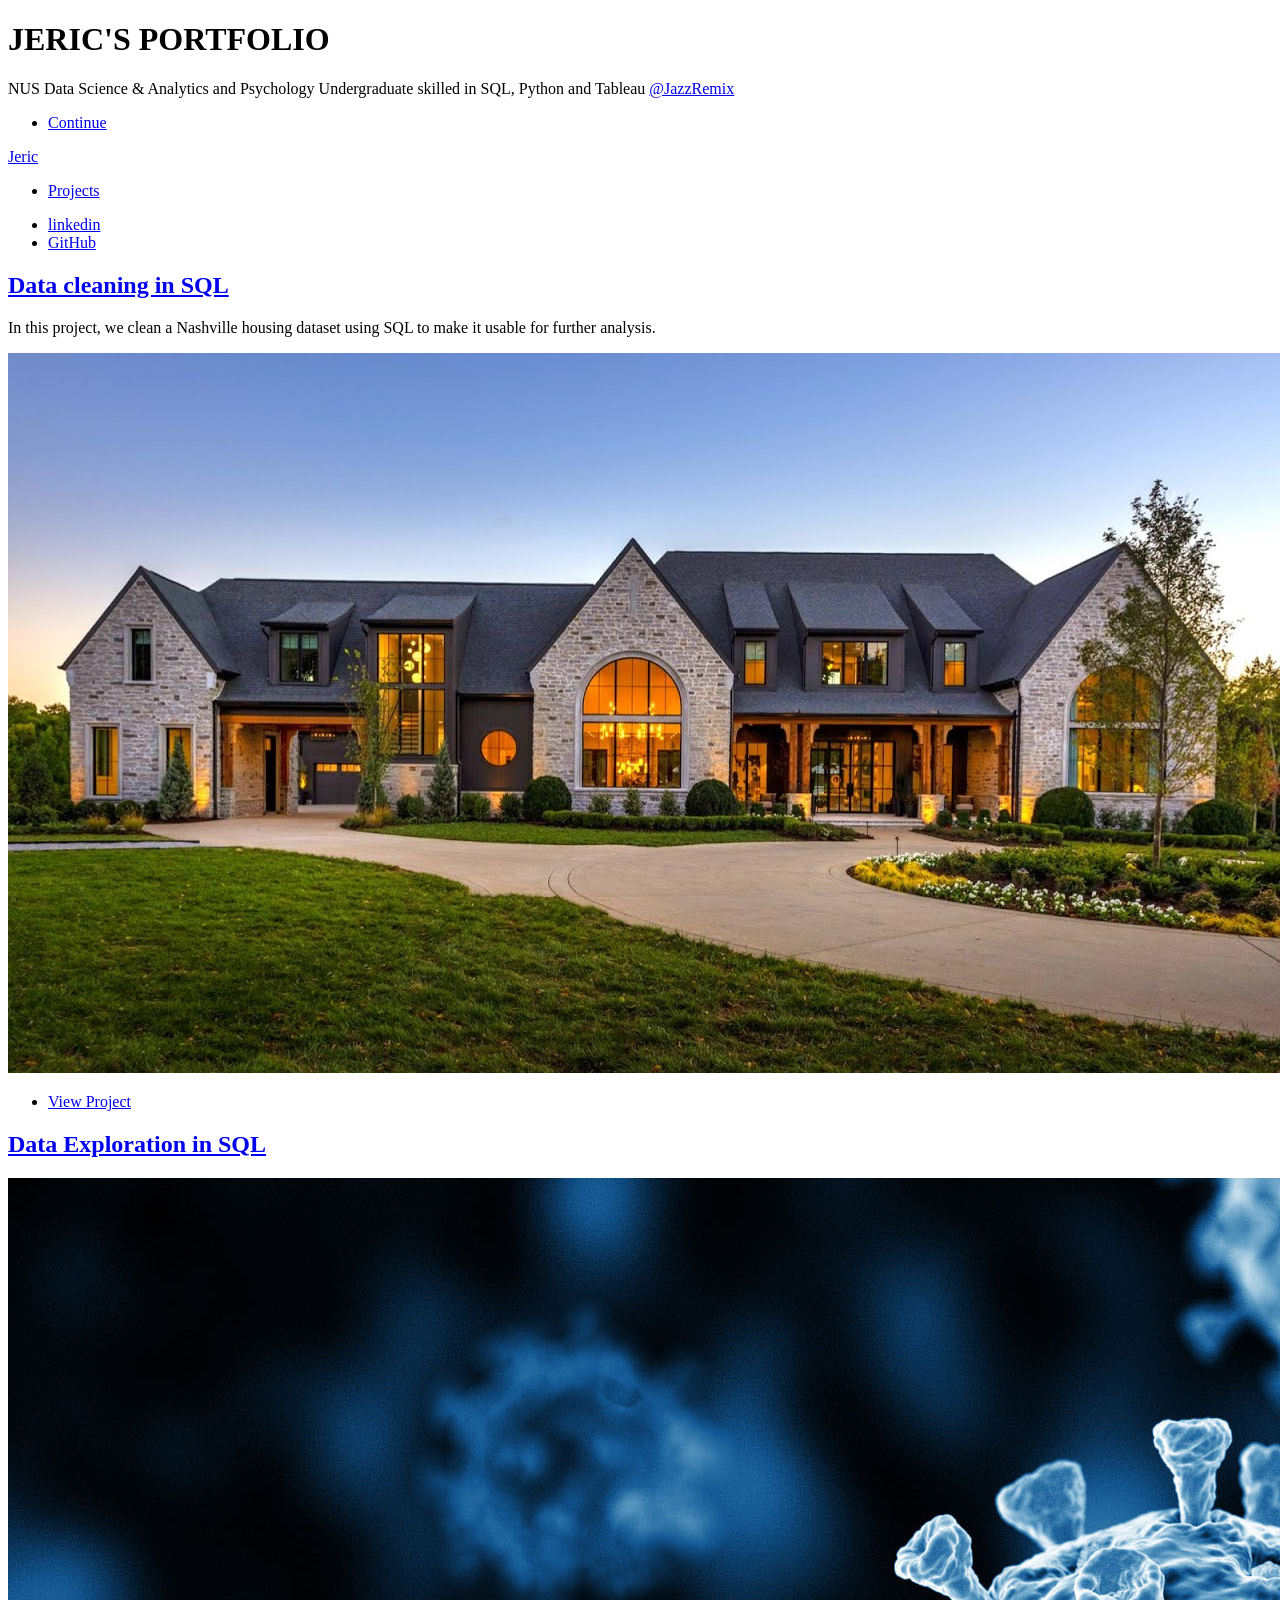
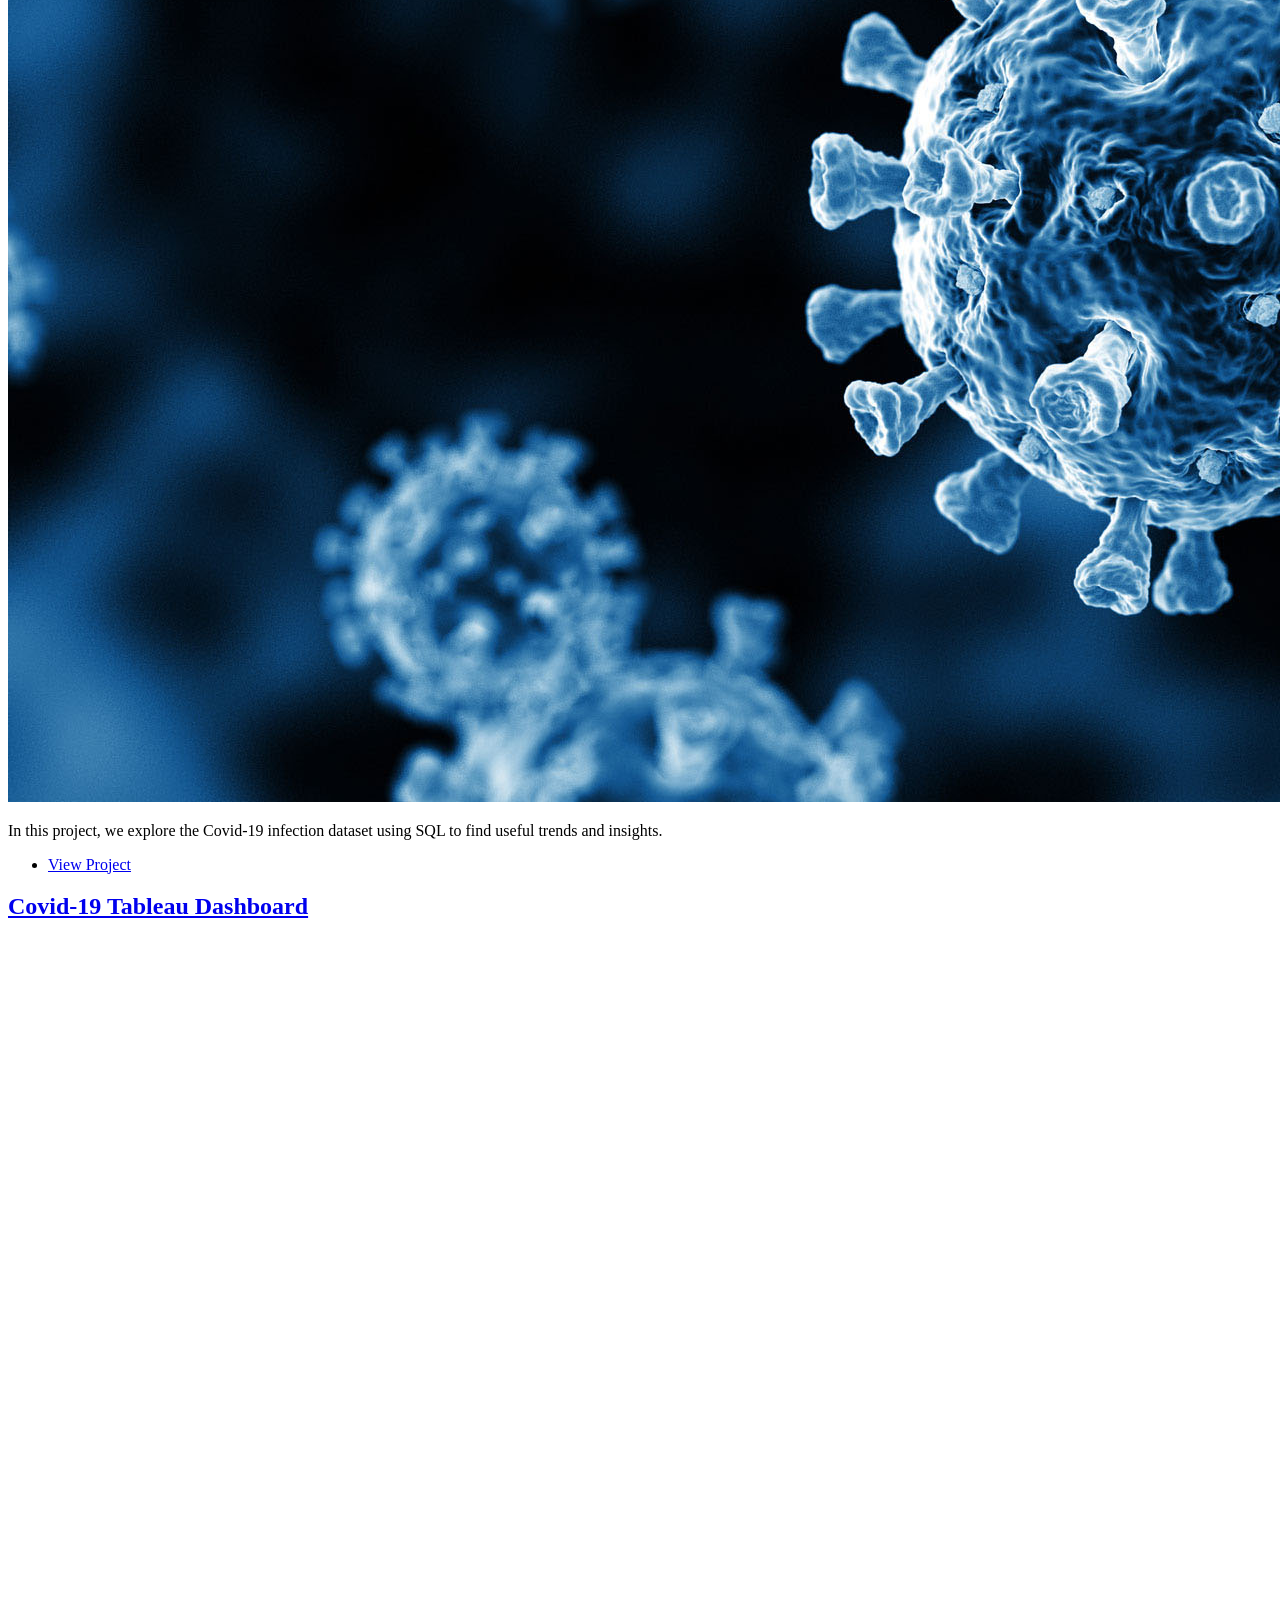
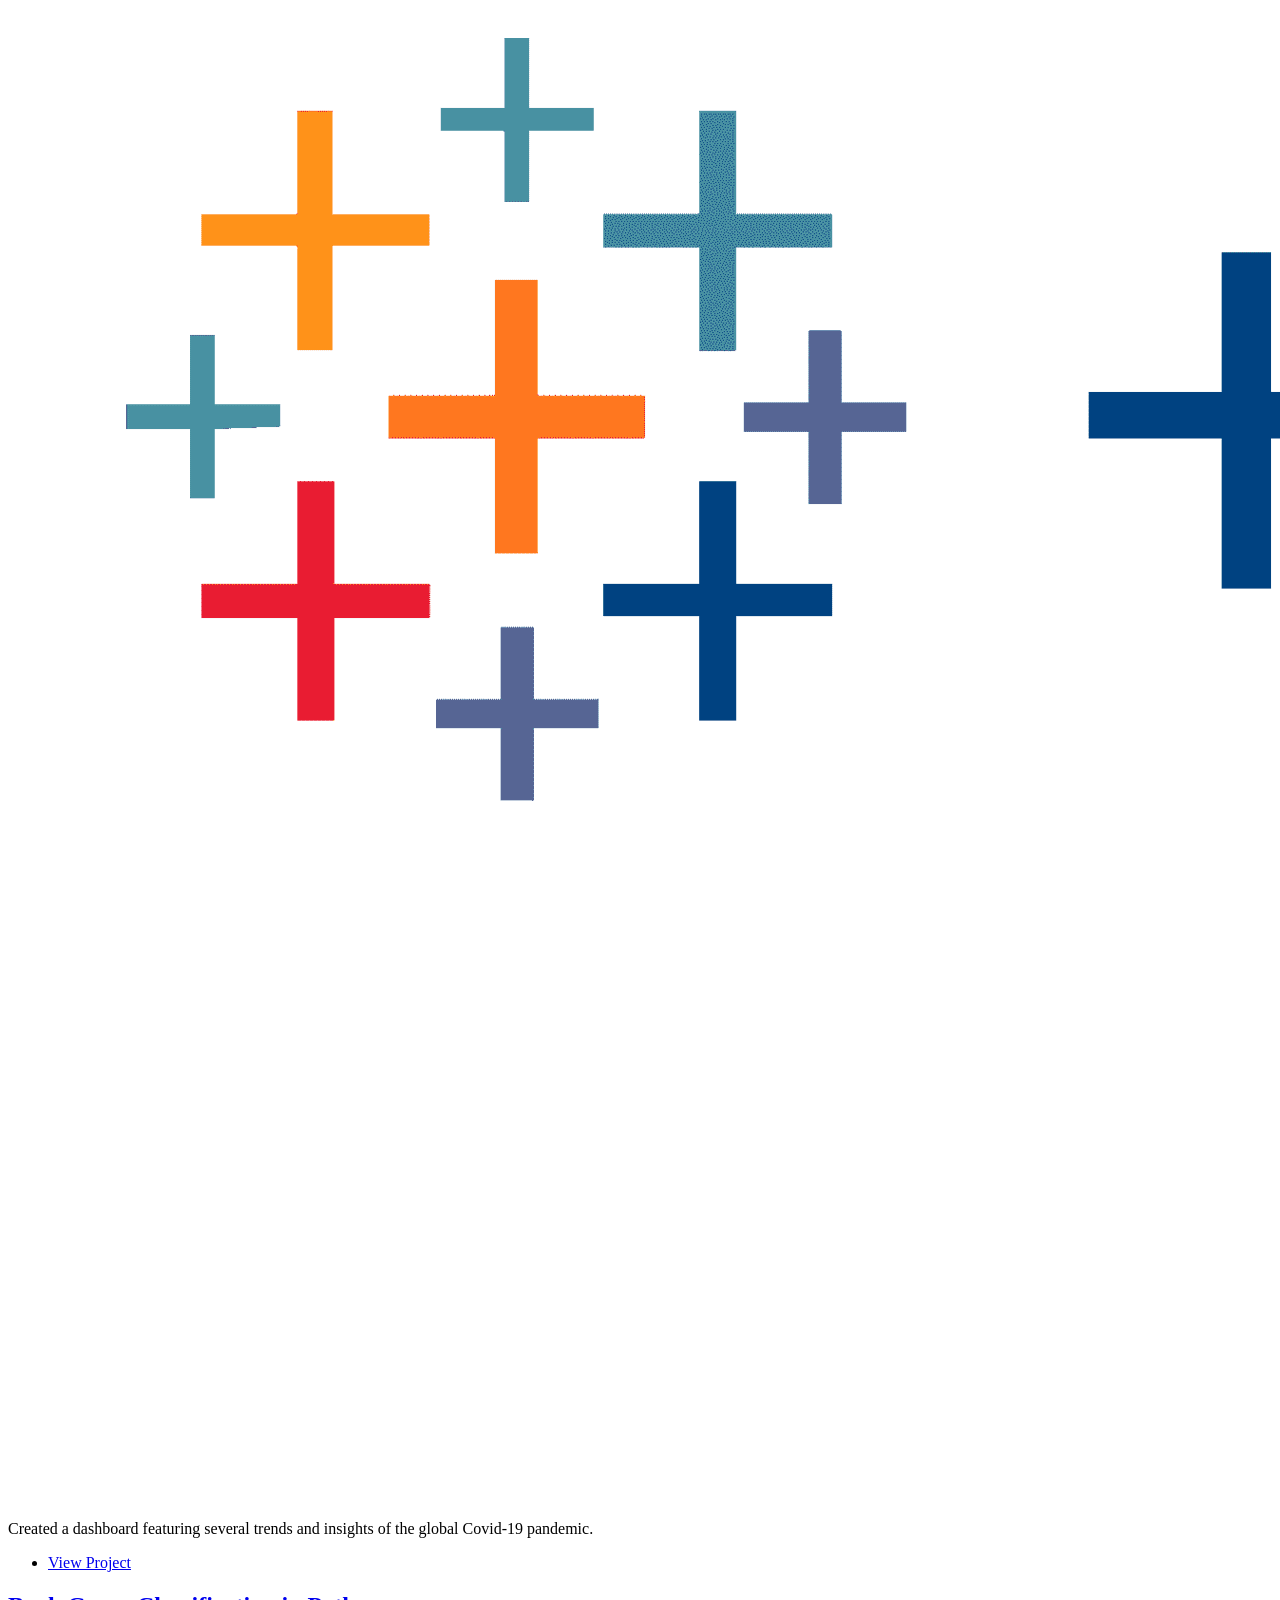
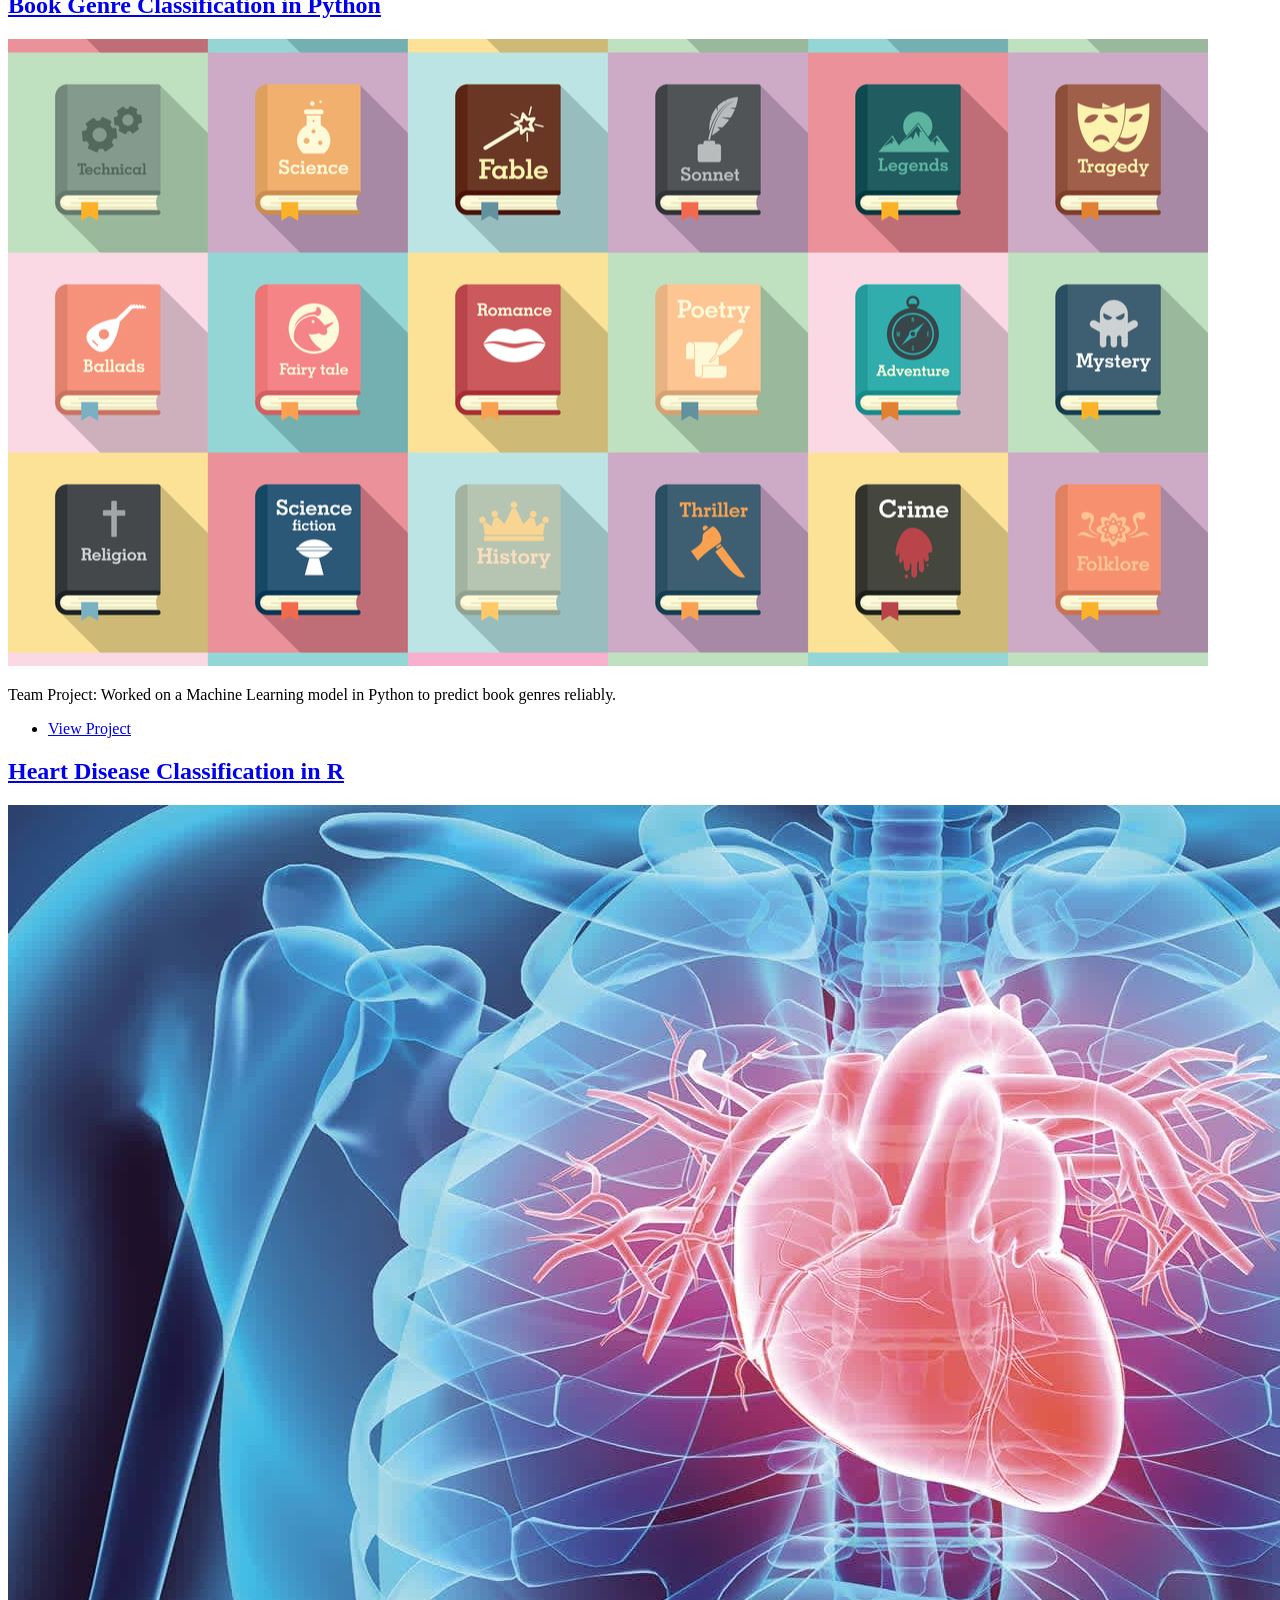
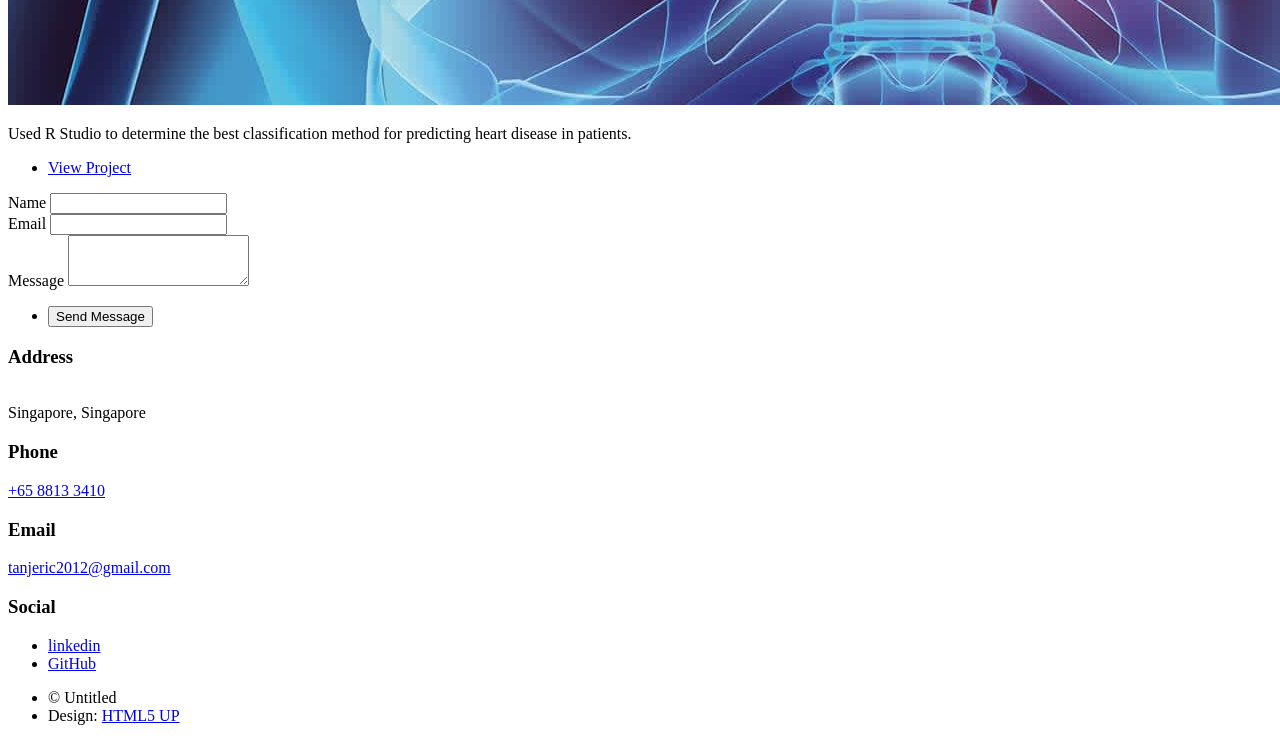
==== commit 8d23b1f4: "Initial commit" ====
--- a/index.html
+++ b/index.html
@@ -1,167 +1,178 @@
-<!DOCTYPE HTML>
-<!--
-	Massively by HTML5 UP
-	html5up.net | @ajlkn
-	Free for personal and commercial use under the CCA 3.0 license (html5up.net/license)
--->
-<html>
-	<head>
-		<title>Jeric's Portfolio</title>
-		<meta charset="utf-8" />
-		<meta name="viewport" content="width=device-width, initial-scale=1, user-scalable=no" />
-		<link rel="stylesheet" href="assets/css/main.css" />
-		<noscript><link rel="stylesheet" href="assets/css/noscript.css" /></noscript>
-	</head>
-	<body class="is-preload">
-
-		<!-- Wrapper -->
-			<div id="wrapper" class="fade-in">
-
-				<!-- Intro -->
-					<div id="intro">
-						<h1>JERIC'S PORTFOLIO<br />
-						</h1>
-						<p>NUS Data Science & Analytics and Psychology Undergraduate skilled in SQL, Python and Tableau
-						<a href="https://github.com/JazzRemix" target="_blank">@JazzRemix</a>	
-						</p>
-						<ul class="actions">
-							<li><a href="#header" class="button icon solid solo fa-arrow-down scrolly">Continue</a></li>
-						</ul>
-					</div>
-
-				<!-- Header -->
-					<header id="header">
-						<a href="index.html" class="logo">Jeric</a>
-					</header>
-
-				<!-- Nav -->
-					<nav id="nav">
-						<ul class="links">
-							<li class="active"><a href="index.html">Projects</a></li>
-							
-						</ul>
-						<ul class="icons">
-							<li><a href="https://www.linkedin.com/in/je-ric-tan-8a2b65351/" class="icon brands alt fa-linkedin" target="_blank"><span class="label">linkedin</span></a></li>
-							<li><a href="https://github.com/JazzRemix" class="icon brands alt fa-github" target="_blank"><span class="label">GitHub</span></a></li>
-						</ul>
-					</nav>
-
-				<!-- Main -->
-					<div id="main">
-
-						<!-- Featured Post -->
-							<article class="post featured">
-								<header class="major">
-									<h2><a href="https://github.com/JazzRemix/Nashville-Housing-SQL/blob/main/NashvilleHousingSQL.sql" target="_blank">Data cleaning in SQL<br />
-									</a></h2>
-									<p>In this project, we clean a Nashville housing dataset using SQL to make it usable for further analysis.</p>
-								</header>
-								<a href="https://github.com/JazzRemix/Nashville-Housing-SQL/blob/main/NashvilleHousingSQL.sql" class="image main" target="_blank"><img src="images/housing.jpg" alt="" /></a>
-								<ul class="actions special">
-									<li><a href="https://github.com/JazzRemix/Nashville-Housing-SQL/blob/main/NashvilleHousingSQL.sql" class="button large" target="_blank">View Project</a></li>
-								</ul>
-							</article>
-
-						<!-- Posts -->
-							<section class="posts">
-								<article>
-									<header>
-										<h2><a href="https://github.com/JazzRemix/Covid-SQL-Project/blob/main/CovidSQL.sql" target="_blank">Data Exploration in SQL<br />
-										</a></h2>
-									</header>
-									<a href="https://github.com/JazzRemix/Covid-SQL-Project/blob/main/CovidSQL.sql" class="image fit" target="_blank"><img src="images/covid.jpeg" alt="" /></a>
-									<p>In this project, we explore the Covid-19 infection dataset using SQL to find useful trends and insights.</p>
-									<ul class="actions special">
-										<li><a href="https://github.com/JazzRemix/Covid-SQL-Project/blob/main/CovidSQL.sql" class="button" target="_blank">View Project</a></li>
-									</ul>
-								</article>
-								<article>
-									<header>
-										<h2><a href="https://public.tableau.com/app/profile/jeric.tan/viz/CovidDashboard_17657101983980/Dashboard1?publish=yes" target="_blank">Tableau Project<br />
-										</a></h2>
-									</header>
-									<a href="https://public.tableau.com/app/profile/jeric.tan/viz/CovidDashboard_17657101983980/Dashboard1?publish=yes" class="image fit" target="_blank"><img src="images/tableau.png" alt="" /></a>
-									<p>Created a dashboard featuring several trends and insights of the global Covid-19 pandemic.</p>
-									<ul class="actions special">
-										<li><a href="https://public.tableau.com/app/profile/jeric.tan/viz/CovidDashboard_17657101983980/Dashboard1?publish=yes" class="button" target="_blank">View Project</a></li>
-									</ul>
-								</article>
-								<article>
-									<header>
-										<h2><a href="https://github.com/JazzRemix/Book-Genre-Classification" target="_blank">Book Genre Classification in Python<br />
-										</a></h2>
-									</header>
-									<a href="https://github.com/JazzRemix/Book-Genre-Classification" class="image fit" target="_blank"><img src="images/book genres.png" alt="" /></a>
-									<p>Team Project: Worked on a Machine Learning model in Python to predict book genres reliably.</p>
-									<ul class="actions special">
-										<li><a href="https://github.com/JazzRemix/Book-Genre-Classification" class="button" target="_blank">View Project</a></li>
-									</ul>
-								</article>
-
-					</div>
-
-				<!-- Footer -->
-					<footer id="footer">
-						<section>
-							<form method="post" action="#">
-								<div class="fields">
-									<div class="field">
-										<label for="name">Name</label>
-										<input type="text" name="name" id="name" />
-									</div>
-									<div class="field">
-										<label for="email">Email</label>
-										<input type="text" name="email" id="email" />
-									</div>
-									<div class="field">
-										<label for="message">Message</label>
-										<textarea name="message" id="message" rows="3"></textarea>
-									</div>
-								</div>
-								<ul class="actions">
-									<li><input type="submit" value="Send Message" /></li>
-								</ul>
-							</form>
-						</section>
-						<section class="split contact">
-							<section class="alt">
-								<h3>Address</h3>
-								<p><br />
-								Singapore, Singapore</p>
-							</section>
-							<section>
-								<h3>Phone</h3>
-								<p><a href="#">+65 8813 3410</a></p>
-							</section>
-							<section>
-								<h3>Email</h3>
-								<p><a href="#">tanjeric2012@gmail.com</a></p>
-							</section>
-							<section>
-								<h3>Social</h3>
-								<ul class="icons alt">
-									<li><a href="https://www.linkedin.com/in/je-ric-tan-8a2b65351/" class="icon brands alt fa-linkedin" target="_blank"><span class="label">linkedin</span></a></li>
-									<li><a href="https://github.com/JazzRemix" class="icon brands alt fa-github" target="_blank"><span class="label">GitHub</span></a></li>
-								</ul>
-							</section>
-						</section>
-					</footer>
-
-				<!-- Copyright -->
-					<div id="copyright">
-						<ul><li>&copy; Untitled</li><li>Design: <a href="https://html5up.net">HTML5 UP</a></li></ul>
-					</div>
-
-			</div>
-
-		<!-- Scripts -->
-			<script src="assets/js/jquery.min.js"></script>
-			<script src="assets/js/jquery.scrollex.min.js"></script>
-			<script src="assets/js/jquery.scrolly.min.js"></script>
-			<script src="assets/js/browser.min.js"></script>
-			<script src="assets/js/breakpoints.min.js"></script>
-			<script src="assets/js/util.js"></script>
-			<script src="assets/js/main.js"></script>
-
-	</body>
+<!DOCTYPE HTML>
+<!--
+	Massively by HTML5 UP
+	html5up.net | @ajlkn
+	Free for personal and commercial use under the CCA 3.0 license (html5up.net/license)
+-->
+<html>
+	<head>
+		<title>Jeric's Portfolio</title>
+		<meta charset="utf-8" />
+		<meta name="viewport" content="width=device-width, initial-scale=1, user-scalable=no" />
+		<link rel="stylesheet" href="assets/css/main.css" />
+		<noscript><link rel="stylesheet" href="assets/css/noscript.css" /></noscript>
+	</head>
+	<body class="is-preload">
+
+		<!-- Wrapper -->
+			<div id="wrapper" class="fade-in">
+
+				<!-- Intro -->
+					<div id="intro">
+						<h1>JERIC'S PORTFOLIO<br />
+						</h1>
+						<p>NUS Data Science & Analytics and Psychology Undergraduate skilled in SQL, Python and Tableau
+						<a href="https://github.com/JazzRemix" target="_blank">@JazzRemix</a>	
+						</p>
+						<ul class="actions">
+							<li><a href="#header" class="button icon solid solo fa-arrow-down scrolly">Continue</a></li>
+						</ul>
+					</div>
+
+				<!-- Header -->
+					<header id="header">
+						<a href="index.html" class="logo">Jeric</a>
+					</header>
+
+				<!-- Nav -->
+					<nav id="nav">
+						<ul class="links">
+							<li class="active"><a href="index.html">Projects</a></li>
+							
+						</ul>
+						<ul class="icons">
+							<li><a href="https://www.linkedin.com/in/je-ric-tan-8a2b65351/" class="icon brands alt fa-linkedin" target="_blank"><span class="label">linkedin</span></a></li>
+							<li><a href="https://github.com/JazzRemix" class="icon brands alt fa-github" target="_blank"><span class="label">GitHub</span></a></li>
+						</ul>
+					</nav>
+
+				<!-- Main -->
+					<div id="main">
+
+						<!-- Featured Post -->
+							<article class="post featured">
+								<header class="major">
+									<h2><a href="https://github.com/JazzRemix/Nashville-Housing-SQL/blob/main/NashvilleHousingSQL.sql" target="_blank">Data cleaning in SQL<br />
+									</a></h2>
+									<p>In this project, we clean a Nashville housing dataset using SQL to make it usable for further analysis.</p>
+								</header>
+								<a href="https://github.com/JazzRemix/Nashville-Housing-SQL/blob/main/NashvilleHousingSQL.sql" class="image main" target="_blank"><img src="images/housing.jpg" alt="" /></a>
+								<ul class="actions special">
+									<li><a href="https://github.com/JazzRemix/Nashville-Housing-SQL/blob/main/NashvilleHousingSQL.sql" class="button large" target="_blank">View Project</a></li>
+								</ul>
+							</article>
+
+						<!-- Posts -->
+							<section class="posts">
+								<article>
+									<header>
+										<h2><a href="https://github.com/JazzRemix/Covid-SQL-Project/blob/main/CovidSQL.sql" target="_blank">Data Exploration in SQL<br />
+										</a></h2>
+									</header>
+									<a href="https://github.com/JazzRemix/Covid-SQL-Project/blob/main/CovidSQL.sql" class="image fit" target="_blank"><img src="images/covid.jpeg" alt="" /></a>
+									<p>In this project, we explore the Covid-19 infection dataset using SQL to find useful trends and insights.</p>
+									<ul class="actions special">
+										<li><a href="https://github.com/JazzRemix/Covid-SQL-Project/blob/main/CovidSQL.sql" class="button" target="_blank">View Project</a></li>
+									</ul>
+								</article>
+								<article>
+									<header>
+										<h2><a href="https://public.tableau.com/app/profile/jeric.tan/viz/CovidDashboard_17657101983980/Dashboard1?publish=yes" target="_blank">Covid-19 Tableau Dashboard<br />
+										</a></h2>
+									</header>
+									<a href="https://public.tableau.com/app/profile/jeric.tan/viz/CovidDashboard_17657101983980/Dashboard1?publish=yes" class="image fit" target="_blank"><img src="images/tableau.png" alt="" /></a>
+									<p>Created a dashboard featuring several trends and insights of the global Covid-19 pandemic.</p>
+									<ul class="actions special">
+										<li><a href="https://public.tableau.com/app/profile/jeric.tan/viz/CovidDashboard_17657101983980/Dashboard1?publish=yes" class="button" target="_blank">View Project</a></li>
+									</ul>
+								</article>
+								<article>
+									<header>
+										<h2><a href="https://github.com/JazzRemix/Book-Genre-Classification" target="_blank">Book Genre Classification in Python<br />
+										</a></h2>
+									</header>
+									<a href="https://github.com/JazzRemix/Book-Genre-Classification" class="image fit" target="_blank"><img src="images/book genres.png" alt="" /></a>
+									<p>Team Project: Worked on a Machine Learning model in Python to predict book genres reliably.</p>
+									<ul class="actions special">
+										<li><a href="https://github.com/JazzRemix/Book-Genre-Classification" class="button" target="_blank">View Project</a></li>
+									</ul>
+								</article>
+								<article>
+									<header>
+										<h2><a href="https://github.com/JazzRemix/Heart-Disease-Classification/tree/main" target="_blank">Heart Disease Classification in R<br />
+										</a></h2>
+									</header>
+									<a href="https://github.com/JazzRemix/Heart-Disease-Classification/tree/main" class="image fit" target="_blank"><img src="images/heart.jpg" alt="" /></a>
+									<p>Used R Studio to determine the best classification method for predicting heart disease in patients.</p>
+									<ul class="actions special">
+										<li><a href="https://github.com/JazzRemix/Heart-Disease-Classification/tree/main" class="button" target="_blank">View Project</a></li>
+									</ul>
+								</article>
+
+					</div>
+
+				<!-- Footer -->
+					<footer id="footer">
+						<section>
+							<form method="post" action="#">
+								<div class="fields">
+									<div class="field">
+										<label for="name">Name</label>
+										<input type="text" name="name" id="name" />
+									</div>
+									<div class="field">
+										<label for="email">Email</label>
+										<input type="text" name="email" id="email" />
+									</div>
+									<div class="field">
+										<label for="message">Message</label>
+										<textarea name="message" id="message" rows="3"></textarea>
+									</div>
+								</div>
+								<ul class="actions">
+									<li><input type="submit" value="Send Message" /></li>
+								</ul>
+							</form>
+						</section>
+						<section class="split contact">
+							<section class="alt">
+								<h3>Address</h3>
+								<p><br />
+								Singapore, Singapore</p>
+							</section>
+							<section>
+								<h3>Phone</h3>
+								<p><a href="#">+65 8813 3410</a></p>
+							</section>
+							<section>
+								<h3>Email</h3>
+								<p><a href="#">tanjeric2012@gmail.com</a></p>
+							</section>
+							<section>
+								<h3>Social</h3>
+								<ul class="icons alt">
+									<li><a href="https://www.linkedin.com/in/je-ric-tan-8a2b65351/" class="icon brands alt fa-linkedin" target="_blank"><span class="label">linkedin</span></a></li>
+									<li><a href="https://github.com/JazzRemix" class="icon brands alt fa-github" target="_blank"><span class="label">GitHub</span></a></li>
+								</ul>
+							</section>
+						</section>
+					</footer>
+
+				<!-- Copyright -->
+					<div id="copyright">
+						<ul><li>&copy; Untitled</li><li>Design: <a href="https://html5up.net">HTML5 UP</a></li></ul>
+					</div>
+
+			</div>
+
+		<!-- Scripts -->
+			<script src="assets/js/jquery.min.js"></script>
+			<script src="assets/js/jquery.scrollex.min.js"></script>
+			<script src="assets/js/jquery.scrolly.min.js"></script>
+			<script src="assets/js/browser.min.js"></script>
+			<script src="assets/js/breakpoints.min.js"></script>
+			<script src="assets/js/util.js"></script>
+			<script src="assets/js/main.js"></script>
+
+	</body>
 </html>
--- a/assets/css/main.css
+++ b/assets/css/main.css
@@ -1,10 +1,10 @@
 @import url(fontawesome-all.min.css);
 @import url("https://fonts.googleapis.com/css?family=Merriweather:300,700,300italic,700italic|Source+Sans+Pro:900");
 
-/*
-	Massively by HTML5 UP
-	html5up.net | @ajlkn
-	Free for personal and commercial use under the CCA 3.0 license (html5up.net/license)
+/*
+	Massively by HTML5 UP
+	html5up.net | @ajlkn
+	Free for personal and commercial use under the CCA 3.0 license (html5up.net/license)
 */
 
 html, body, div, span, applet, object,
--- a/assets/css/noscript.css
+++ b/assets/css/noscript.css
@@ -1,9 +1,9 @@
 @import url(font-awesome.min.css);
 
-/*
-	Massively by HTML5 UP
-	html5up.net | @ajlkn
-	Free for personal and commercial use under the CCA 3.0 license (html5up.net/license)
+/*
+	Massively by HTML5 UP
+	html5up.net | @ajlkn
+	Free for personal and commercial use under the CCA 3.0 license (html5up.net/license)
 */
 
 /* Wrapper */
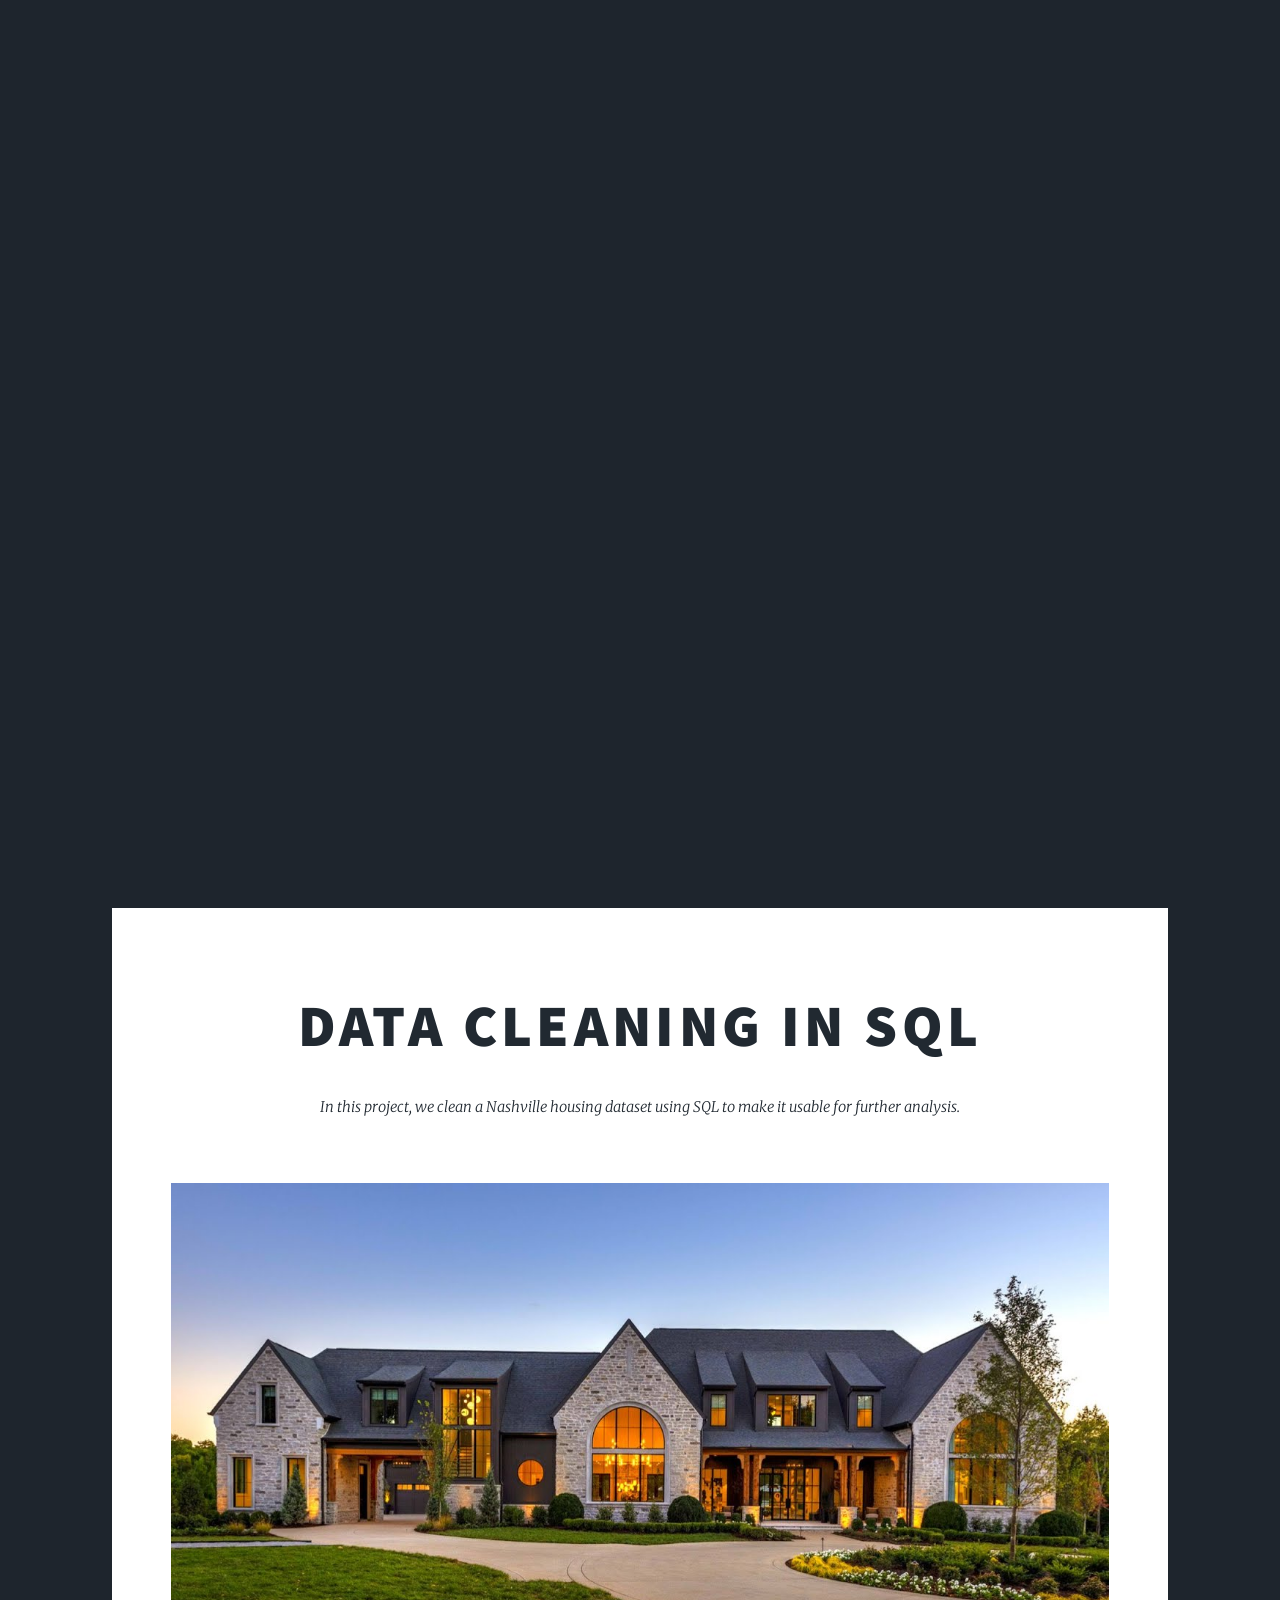
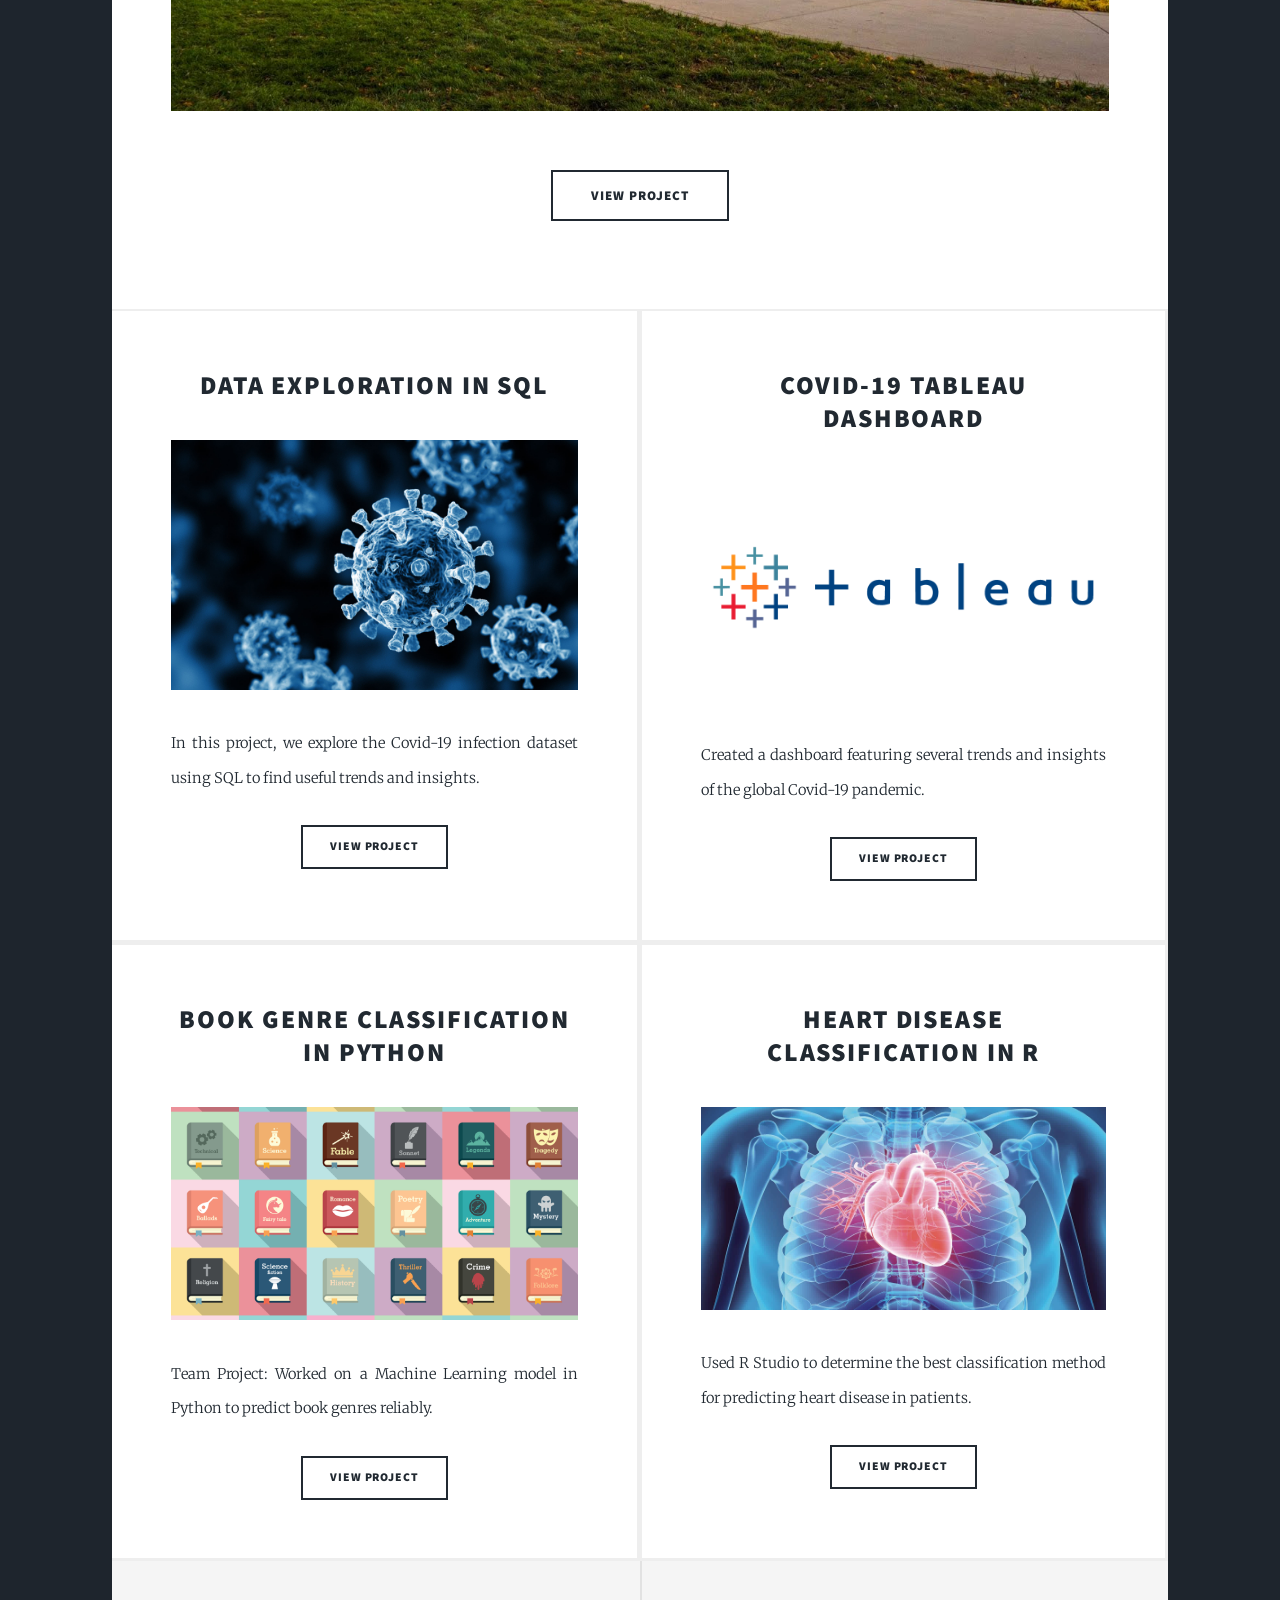
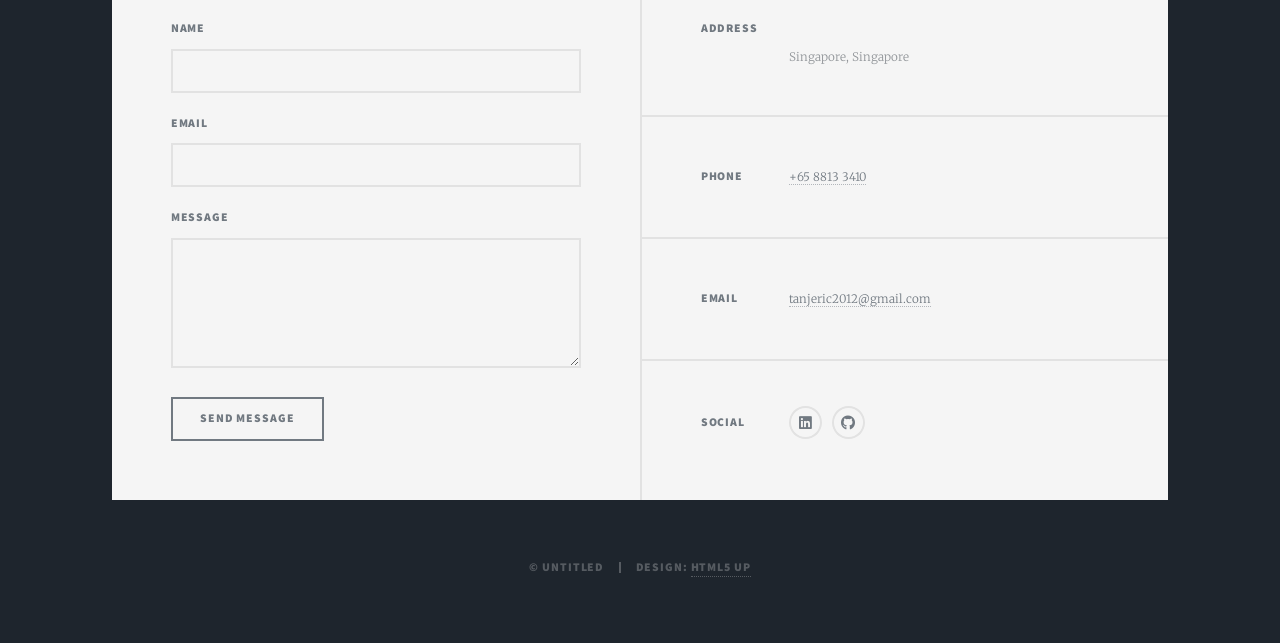
==== commit 9047d2e3: "Resolve merge conflicts" ====
--- a/index.html
+++ b/index.html
@@ -175,4 +175,5 @@
 			<script src="assets/js/main.js"></script>
 
 	</body>
+
 </html>
--- a/assets/css/main.css
+++ b/assets/css/main.css
@@ -1,10 +1,17 @@
 @import url(fontawesome-all.min.css);
 @import url("https://fonts.googleapis.com/css?family=Merriweather:300,700,300italic,700italic|Source+Sans+Pro:900");
 
+<<<<<<< HEAD
 /*
 	Massively by HTML5 UP
 	html5up.net | @ajlkn
 	Free for personal and commercial use under the CCA 3.0 license (html5up.net/license)
+=======
+/*
+	Massively by HTML5 UP
+	html5up.net | @ajlkn
+	Free for personal and commercial use under the CCA 3.0 license (html5up.net/license)
+>>>>>>> c3a5e0f1095ff3386ca8c70aa29df24dfce12893
 */
 
 html, body, div, span, applet, object,
--- a/assets/css/noscript.css
+++ b/assets/css/noscript.css
@@ -1,9 +1,16 @@
 @import url(font-awesome.min.css);
 
+<<<<<<< HEAD
 /*
 	Massively by HTML5 UP
 	html5up.net | @ajlkn
 	Free for personal and commercial use under the CCA 3.0 license (html5up.net/license)
+=======
+/*
+	Massively by HTML5 UP
+	html5up.net | @ajlkn
+	Free for personal and commercial use under the CCA 3.0 license (html5up.net/license)
+>>>>>>> c3a5e0f1095ff3386ca8c70aa29df24dfce12893
 */
 
 /* Wrapper */
